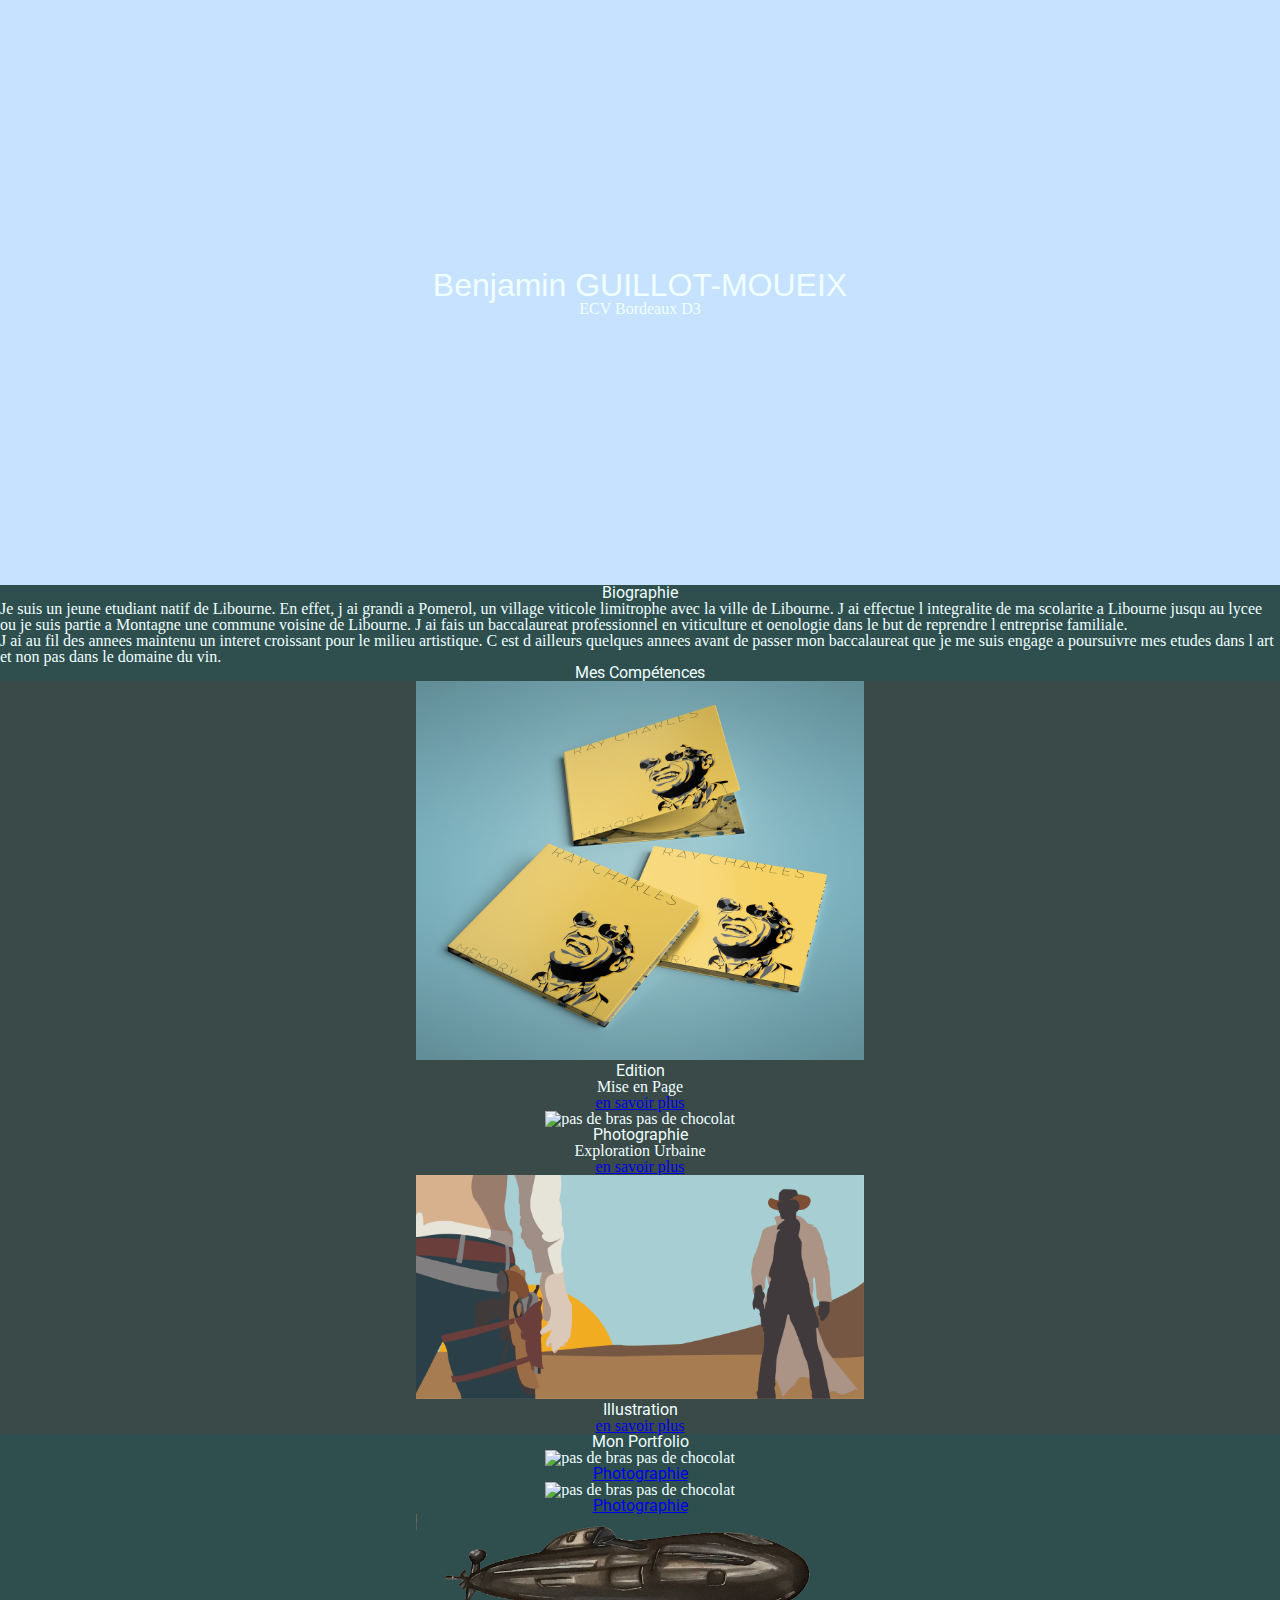
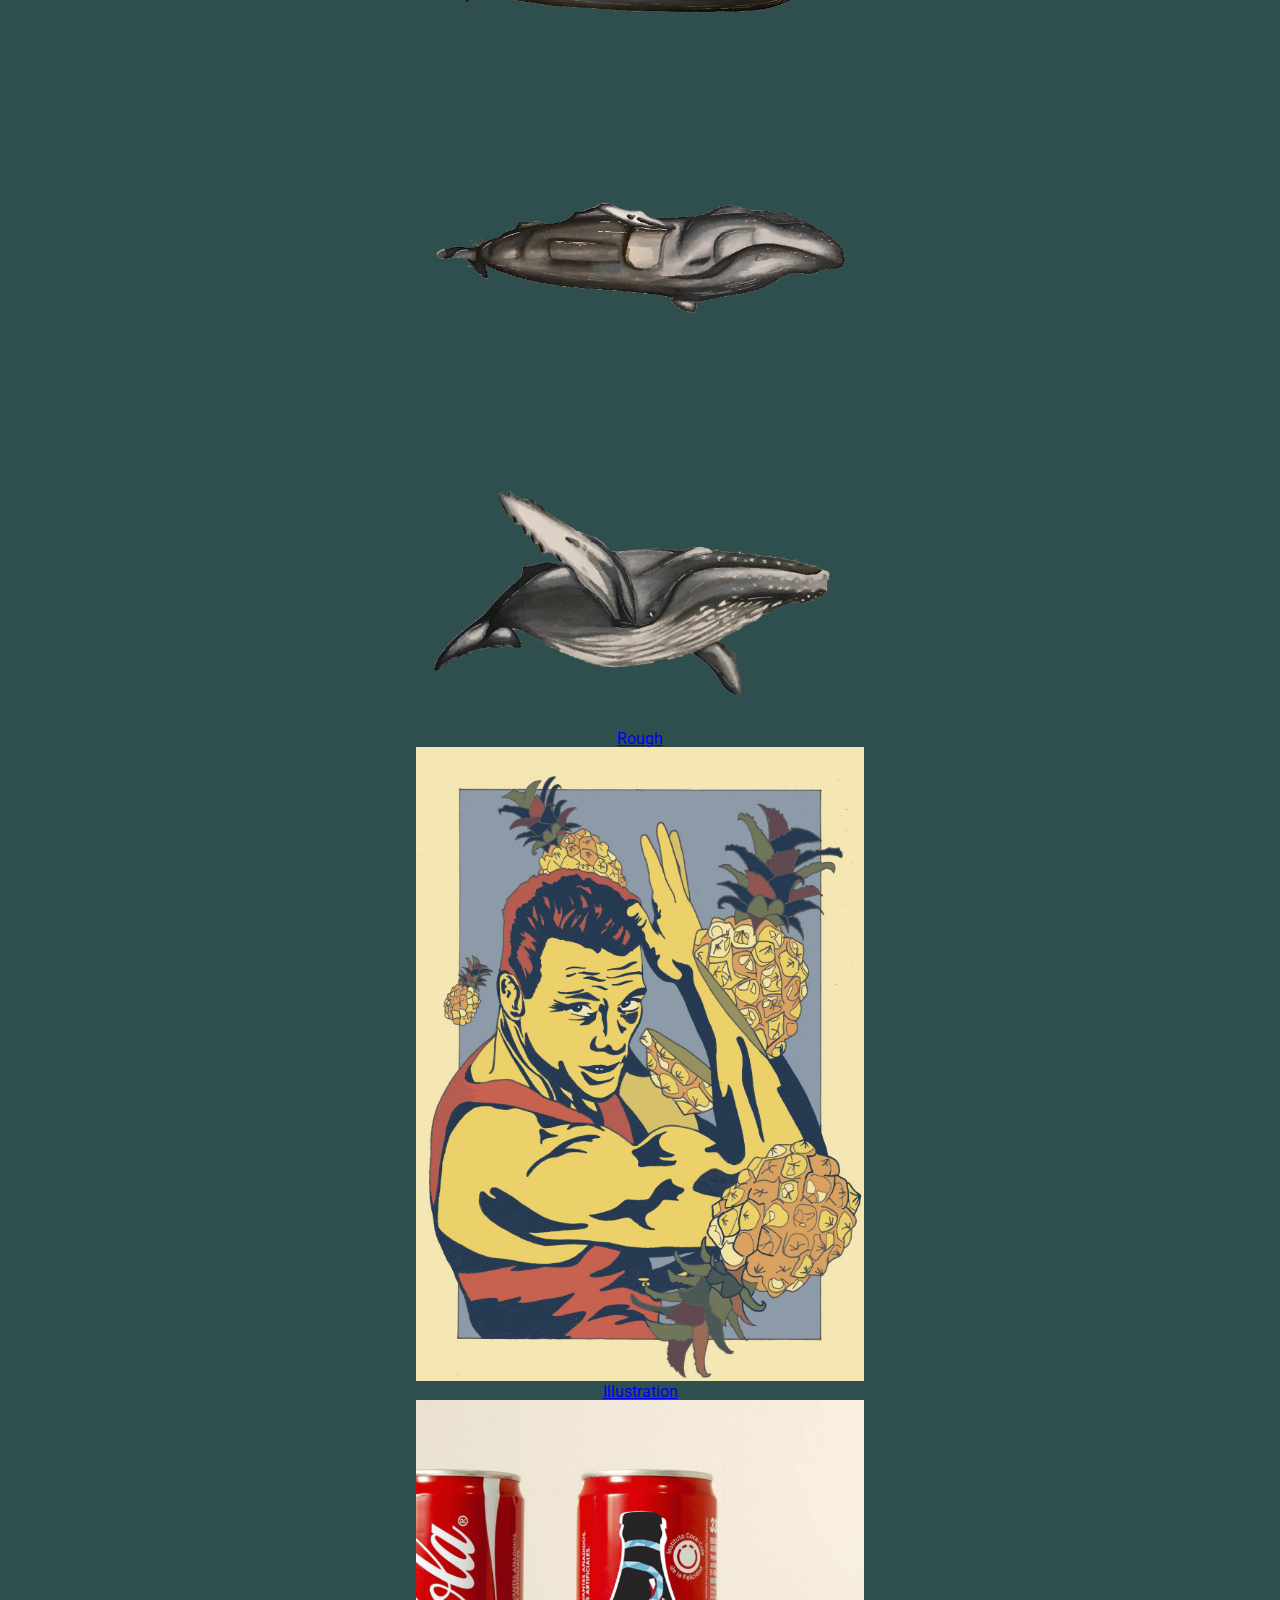
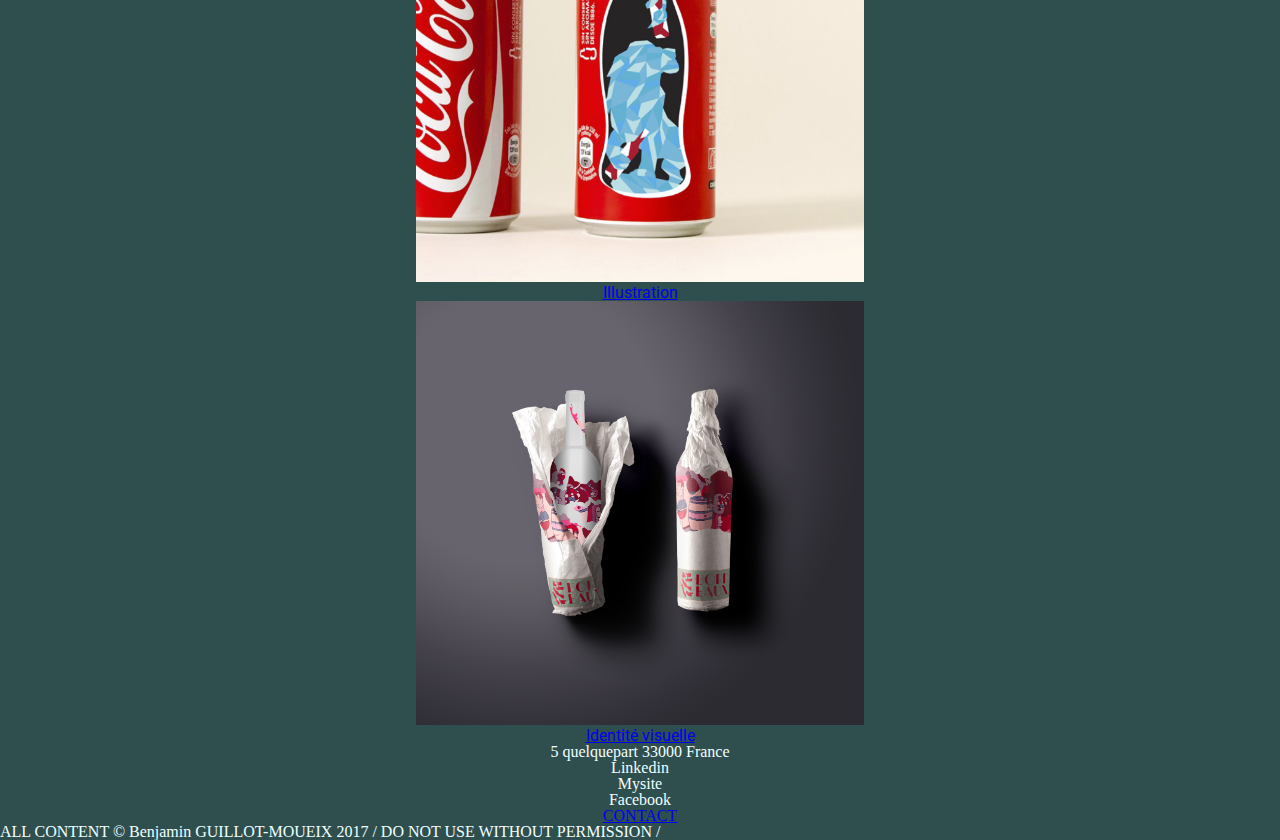
==== index.html @ 5805116b "My first commit" ====
<!DOCTYPE html>
<html><head>
<link rel="stylesheet" href="styles/reset.css">
  <link rel="stylesheet" href="styles/main.css">
  <link href="https://fonts.googleapis.com/css?family=Roboto"
   rel="stylesheet">
   <link rel="stylesheet" href="https://pro2-bar-s3-cdn-cf6.myportfolio.com/9c883c76c29787d4614fac71d143f5cc/ac67515a6eb3ddc65ea24b942e006faa1509244326.css?h=05809ee5c656377661018de68cd9aad3" type="text/css" />
    <meta charset="utf-8">
    <title>Benjamin GUILLOT-MOUEIX</title>
  </head>
  <body>

    <header>
      <div class="header-content">
          <h1>Benjamin GUILLOT-MOUEIX</h1>
          <p>ECV Bordeaux D3</p>

    </header>

    <section id="bio">

      <h1>Biographie</h1>
      <div class="site-footer js-editable-target editable">
        <div class="footer-text">


        <p>
          Je suis un jeune etudiant natif de Libourne. En effet, j ai grandi a Pomerol, un village viticole limitrophe avec la ville de Libourne. J ai effectue l integralite de ma scolarite a Libourne jusqu au lycee ou je suis partie a Montagne une commune voisine de Libourne. J ai fais un baccalaureat professionnel en viticulture et oenologie dans le but de reprendre l entreprise familiale.

        </p>
        <p>J ai au  fil des annees maintenu un interet croissant pour le milieu artistique. C est d ailleurs quelques annees avant de passer mon baccalaureat que je me suis engage a poursuivre mes etudes dans l art et non pas dans le domaine du vin.
        </p>
      </div>
        </div>
    </section>

    <section id="comp">

      <h1>Mes Compétences</h1>

      <div class="cover-image-wrap">
        <div class="cover-image">
          <div class="comp-content-block">
        <img src="styles/images/projet-06.jpg" alt="pas de bras pas de chocolat">
        <h2>Edition</h2>
        <p>Mise en Page</p>
        <a href="#">en savoir plus</a></div>

      <div class="comp-content-block">
        <img src="styles/images/projet-01.jpg" alt="pas de bras pas de chocolat">
        <h2>Photographie</h2>
        <p>Exploration Urbaine</p>
        <a href="#">en savoir plus</a></div>

      <div class="comp-content-block">
        <img src="styles/images/projet-03.jpg" alt="pas de bras pas de chocolat">
        <h2>Illustration</h2>
        <p></p>
        <a href="#">en savoir plus</a>
        </div>


        <section id="portfolio">

              <h1>Mon Portfolio</h1>
              <div class="portfolio">

                  <div class="portfolio-content">
                    <img src="styles/images/projet-02.jpg" alt="pas de bras pas de chocolat">

                    <h2><a href="#">Photographie</a></h2>
                  </div>
                  <div class="portfolio-content">
                    <img src="styles/images/projet-07.jpg" alt="pas de bras pas de chocolat">



                    <h2><a href="#">Photographie</a></h2>
                  </div>
                  <div class="portfolio-content">
                    <img src="styles/images/projet-05.png" alt="pas de bras pas de chocolat">

                    <h2><a href="#">Rough</a></h2>
                  </div>
                  <div class="portfolio-content">
                    <img src="styles/images/projet-04.jpg" alt="pas de bras pas de chocolat">

                    <h2><a href="#">Illustration</a></h2>
                  </div>
                  <div class="portfolio-content">
                    <img src="styles/images/projet-08.jpg" alt="pas de bras pas de chocolat">

                    <h2><a href="#">Illustration</a></h2>
                  </div>
                  <div class="portfolio-content">
                    <img src="styles/images/projet-09.jpg" alt="pas de bras pas de chocolat">

                    <h2><a href="#">Identité visuelle</a></h2>
                  </div>
              </div>
              <footer>
                    <div class="address">
                      <span>5</span>
                      <span>quelquepart</span>
                      <span>33000</span>
                      <span>France</span>
                    </div>

                    <div class="social-links">
                      <ul>
                        <li>Linkedin</li>
                        <li>Mysite</li>
                        <li>Facebook</li>
                        <a href="mailto:benjamin.guillot-moueix@hotmail.com" target="_blank">CONTACT</a>
                      </ul>




                    </div>

                  </footer>
            </section>
</div>

    </section>

    <section>

    </section>

    <footer class="site-footer js-editable-target editable">
      <div class="footer-text">
        ALL CONTENT © Benjamin GUILLOT-MOUEIX 2017 / DO NOT USE WITHOUT PERMISSION /
      </div>
    </footer>



</body></html>
---- styles/main.css ----
body {
background: #2F4F4F ;
color: rgb(240, 255, 255);

}


header {
  background-color: rgb(198,226, 255);
background-image: url(images/bg-header-02.jpg);
min-height: 65vh;

background-repeat: no-repeat;
background-position: top center;
background-size: cover;
display: flex;
justify-content: center;
align-items: center;
}

h1 {
  font-family: 'Roboto', sans-serif;
  text-align: center;
}
h2 {
  font-family: 'Roboto', sans-serif;
}

img {
  width: 35%;
}

.header-content {
  background-color: rgba(198,226, 255, 0.5);
  padding: 3em;
  text-align: center;
  }

.header-content h1 {
font-size: 2em;
font-family: sans-serif;
text-align: center;
}




}

#bio {


}

.bio-content-block {
  
}

#comp {
  text-align: center;


}

.comp-content-block {
background-color: rgba(67, 69, 67, 0.5);(67, 69, 67);
min-width: 0;
text-align: center;



}



.portfolio-content {


}

footer {


}

.adress {



}

.social-Links {
  


}
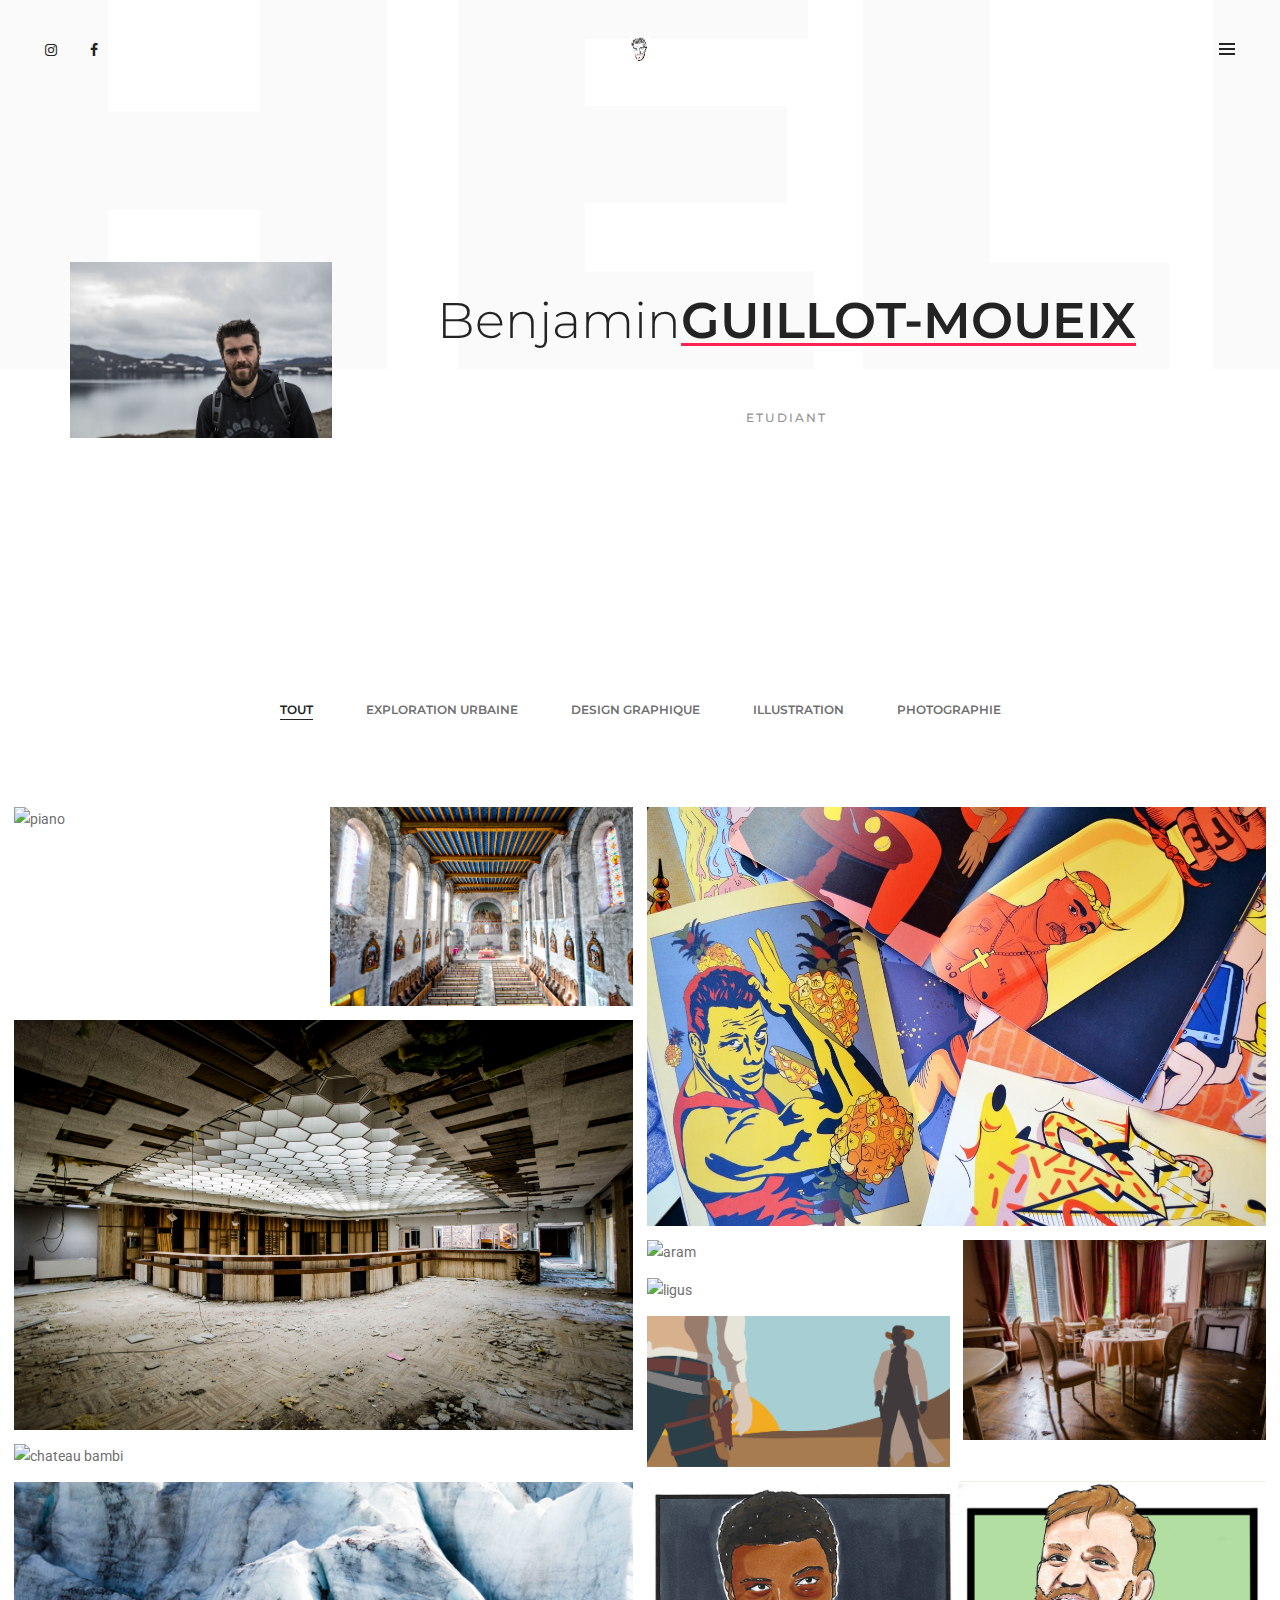
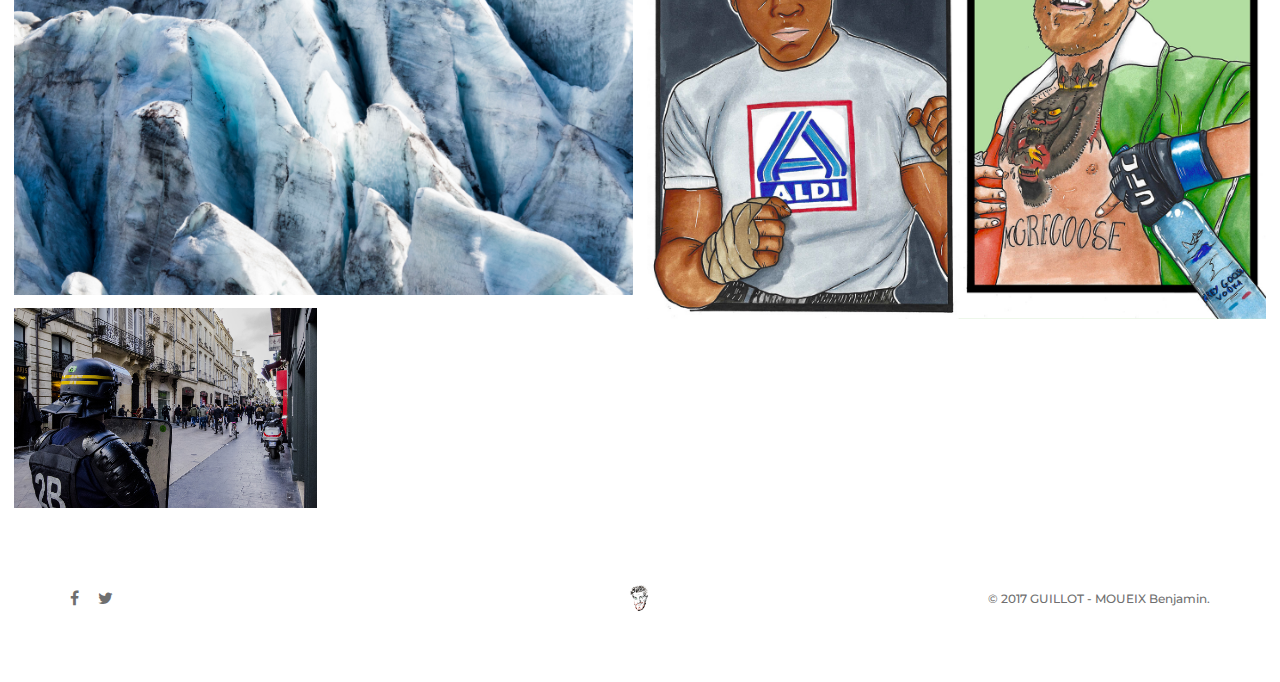
==== commit 359977bb: "correction of index" ====
--- a/index.html
+++ b/index.html
@@ -1,140 +1,492 @@
-<!DOCTYPE html>
-<html><head>
-<link rel="stylesheet" href="styles/reset.css">
-  <link rel="stylesheet" href="styles/main.css">
-  <link href="https://fonts.googleapis.com/css?family=Roboto"
-   rel="stylesheet">
-   <link rel="stylesheet" href="https://pro2-bar-s3-cdn-cf6.myportfolio.com/9c883c76c29787d4614fac71d143f5cc/ac67515a6eb3ddc65ea24b942e006faa1509244326.css?h=05809ee5c656377661018de68cd9aad3" type="text/css" />
-    <meta charset="utf-8">
-    <title>Benjamin GUILLOT-MOUEIX</title>
-  </head>
-  <body>
-
-    <header>
-      <div class="header-content">
-          <h1>Benjamin GUILLOT-MOUEIX</h1>
-          <p>ECV Bordeaux D3</p>
-
-    </header>
-
-    <section id="bio">
-
-      <h1>Biographie</h1>
-      <div class="site-footer js-editable-target editable">
-        <div class="footer-text">
-
-
-        <p>
-          Je suis un jeune etudiant natif de Libourne. En effet, j ai grandi a Pomerol, un village viticole limitrophe avec la ville de Libourne. J ai effectue l integralite de ma scolarite a Libourne jusqu au lycee ou je suis partie a Montagne une commune voisine de Libourne. J ai fais un baccalaureat professionnel en viticulture et oenologie dans le but de reprendre l entreprise familiale.
-
-        </p>
-        <p>J ai au  fil des annees maintenu un interet croissant pour le milieu artistique. C est d ailleurs quelques annees avant de passer mon baccalaureat que je me suis engage a poursuivre mes etudes dans l art et non pas dans le domaine du vin.
-        </p>
-      </div>
-        </div>
-    </section>
-
-    <section id="comp">
-
-      <h1>Mes Compétences</h1>
-
-      <div class="cover-image-wrap">
-        <div class="cover-image">
-          <div class="comp-content-block">
-        <img src="styles/images/projet-06.jpg" alt="pas de bras pas de chocolat">
-        <h2>Edition</h2>
-        <p>Mise en Page</p>
-        <a href="#">en savoir plus</a></div>
-
-      <div class="comp-content-block">
-        <img src="styles/images/projet-01.jpg" alt="pas de bras pas de chocolat">
-        <h2>Photographie</h2>
-        <p>Exploration Urbaine</p>
-        <a href="#">en savoir plus</a></div>
-
-      <div class="comp-content-block">
-        <img src="styles/images/projet-03.jpg" alt="pas de bras pas de chocolat">
-        <h2>Illustration</h2>
-        <p></p>
-        <a href="#">en savoir plus</a>
-        </div>
-
-
-        <section id="portfolio">
-
-              <h1>Mon Portfolio</h1>
-              <div class="portfolio">
-
-                  <div class="portfolio-content">
-                    <img src="styles/images/projet-02.jpg" alt="pas de bras pas de chocolat">
-
-                    <h2><a href="#">Photographie</a></h2>
-                  </div>
-                  <div class="portfolio-content">
-                    <img src="styles/images/projet-07.jpg" alt="pas de bras pas de chocolat">
-
-
-
-                    <h2><a href="#">Photographie</a></h2>
-                  </div>
-                  <div class="portfolio-content">
-                    <img src="styles/images/projet-05.png" alt="pas de bras pas de chocolat">
-
-                    <h2><a href="#">Rough</a></h2>
-                  </div>
-                  <div class="portfolio-content">
-                    <img src="styles/images/projet-04.jpg" alt="pas de bras pas de chocolat">
-
-                    <h2><a href="#">Illustration</a></h2>
-                  </div>
-                  <div class="portfolio-content">
-                    <img src="styles/images/projet-08.jpg" alt="pas de bras pas de chocolat">
-
-                    <h2><a href="#">Illustration</a></h2>
-                  </div>
-                  <div class="portfolio-content">
-                    <img src="styles/images/projet-09.jpg" alt="pas de bras pas de chocolat">
-
-                    <h2><a href="#">Identité visuelle</a></h2>
-                  </div>
-              </div>
-              <footer>
-                    <div class="address">
-                      <span>5</span>
-                      <span>quelquepart</span>
-                      <span>33000</span>
-                      <span>France</span>
-                    </div>
-
-                    <div class="social-links">
-                      <ul>
-                        <li>Linkedin</li>
-                        <li>Mysite</li>
-                        <li>Facebook</li>
-                        <a href="mailto:benjamin.guillot-moueix@hotmail.com" target="_blank">CONTACT</a>
-                      </ul>
-
-
-
-
-                    </div>
-
-                  </footer>
-            </section>
-</div>
-
-    </section>
-
-    <section>
-
-    </section>
-
-    <footer class="site-footer js-editable-target editable">
-      <div class="footer-text">
-        ALL CONTENT © Benjamin GUILLOT-MOUEIX 2017 / DO NOT USE WITHOUT PERMISSION /
-      </div>
-    </footer>
-
-
-
-</body></html>
+<!doctype html>
+<html class="no-js" lang="en">
+    <head>
+        <!-- title -->
+        <title>Benjamin GUILLOT-MOUEIX Porfolio</title>
+        <meta charset="utf-8">
+        <meta http-equiv="X-UA-Compatible" content="IE=edge" />
+        <meta name="viewport" content="width=device-width,initial-scale=1.0,maximum-scale=1" />
+        <meta name="author" content="ThemeZaa">
+        <!-- description -->
+        <meta name="description" content="Benjamin GUILLOT - MOUEIX Portfolio.">
+        <!-- keywords -->
+        <meta name="keywords" content="creative, modern, clean, bootstrap responsive, html5, css3, portfolio, blog, agency, templates, multipurpose, one page, corporate, start-up, studio, branding, designer, freelancer, carousel, parallax, photography, personal, masonry, grid, coming soon, faq">
+        <!-- favicon -->
+        <link rel="shortcut icon" href="images/favicon.png">
+        <link rel="apple-touch-icon" href="images/apple-touch-icon-57x57.png">
+        <link rel="apple-touch-icon" sizes="72x72" href="images/apple-touch-icon-72x72.png">
+        <link rel="apple-touch-icon" sizes="114x114" href="images/apple-touch-icon-114x114.png">
+        <!-- animation -->
+        <link rel="stylesheet" href="css/animate.css" />
+        <!-- bootstrap -->
+        <link rel="stylesheet" href="css/bootstrap.min.css" />
+        <!-- et line icon -->
+        <link rel="stylesheet" href="css/et-line-icons.css" />
+        <!-- font-awesome icon -->
+        <link rel="stylesheet" href="css/font-awesome.min.css" />
+        <!-- themify icon -->
+        <link rel="stylesheet" href="css/themify-icons.css">
+        <!-- swiper carousel -->
+        <link rel="stylesheet" href="css/swiper.min.css">
+        <!-- justified gallery  -->
+        <link rel="stylesheet" href="css/justified-gallery.min.css">
+        <!-- magnific popup -->
+        <link rel="stylesheet" href="css/magnific-popup.css" />
+        <!-- revolution slider -->
+        <link rel="stylesheet" type="text/css" href="revolution/css/settings.css" media="screen" />
+        <link rel="stylesheet" type="text/css" href="revolution/css/layers.css">
+        <link rel="stylesheet" type="text/css" href="revolution/css/navigation.css">
+        <!-- bootsnav -->
+        <link rel="stylesheet" href="css/bootsnav.css">
+        <!-- style -->
+        <link rel="stylesheet" href="css/style.css" />
+        <!-- responsive css -->
+        <link rel="stylesheet" href="css/responsive.css" />
+        <!--[if IE]>
+            <script src="js/html5shiv.js"></script>
+        <![endif]-->
+    </head>
+    <body class="width-100">
+        <!-- start header -->
+        <header>
+            <!-- start navigation -->
+            <nav class="navbar navbar-default bootsnav bg-transparent nav-top-scroll">
+                <div class="container-fluid nav-header-container height-100px padding-three-half-lr xs-height-70px xs-padding-15px-lr">
+                    <!-- start header navigation -->
+                    <div class="row">
+                        <div class="col-md-4 col-sm-4 col-xs-6 hidden-xs text-left">
+                            <div class="social-icon">
+                                <a href="https://www.instagram.com/jexplore_ton_jardin/" title="Instagram" target="_blank"><i class="fa fa-instagram text-extra-dark-gray text-deep-pink-hover" aria-hidden="true"></i></a>
+                                <a href="https://www.facebook.com/profile.php?id=100009917202300" title="Facebook" target="_blank"><i class="fa fa-facebook text-extra-dark-gray text-deep-pink-hover" aria-hidden="true"></i></a>
+
+                            </div>
+                        </div>
+                        <!-- start logo -->
+                        <div class="col-md-4 col-sm-4 col-xs-6 text-center xs-text-left">
+                            <a class="logo" href="index.html"><img src="images/logoben.png" data-at2x="images/logoben.png" class="default" alt="Ben"></a>
+                        </div>
+                        <!-- end logo -->
+                        <div class="col-md-4 col-sm-4 col-xs-6 text-right">
+                            <div class="hamburger-menu">
+                                <div class="btn btn-hamburger border-none">
+                                    <button class="navbar-toggle mobile-toggle" type="button" id="open-button" data-toggle="collapse" data-target=".navbar-collapse">
+                                        <span></span>
+                                        <span></span>
+                                        <span></span>
+                                    </button>
+                                    <!--<span class="close-menu text-white font-weight-300 alt-font text-extra-large">x</span>-->
+                                </div>
+                                <div class="hamburger-menu-wrepper xs-text-center">
+                                    <div class="hamburger-logo text-left"><a href="index.html" class="logo"><img src="" data-at2x="" alt=""/></a></div>
+                                    <div class="btn btn-hamburger border-none">
+                                        <button class="close-menu close-button-menu" id="close-button"></button>
+                                    </div>
+                                    <div class="animation-box">
+                                        <div class="menu-middle">
+                                            <div class="menu-wrapper display-table-cell vertical-align-middle text-left">
+                                                <div class="equalize no-margin">
+                                                    <div class="col-lg-8 col-md-8 col-sm-7 col-xs-12 display-table">
+                                                        <div class="display-table-cell vertical-align-middle">
+                                                            <ul class="hamburger-menu-links alt-font">
+                                                                <li><a href="index.html" title="Home">Accueil</a></li>
+                                                                <li><a href="about-me.html" title="Pages">A propos</a></li>
+                                                                <li><a href="index.html" title="Portfolio">Portfolio</a></li>
+                                                                <li><a href="blog-standard-full-width.html" title="contact">Contact</a></li>
+
+                                                            </ul>
+                                                        </div>
+                                                    </div>
+                                                    <div class="col-lg-4 col-md-4 col-sm-5 col-xs-12 display-table">
+                                                        <div class="display-table-cell vertical-align-middle social-style-3">
+                                                            <span class="text-extra-large text-deep-pink alt-font display-block margin-15px-bottom">Benjamin GUILLOT - MOUEIX</span>
+                                                            <span class="text-medium alt-font display-block font-weight-300 margin-15px-bottom line-height-30">Bordeaux<br>France<br/>06 03 03 07 38<br/>Email - <a href="benjamin.guillot-moueix@hotmail.com" class="text-white" target="_blank">Benjamin GUILLOT-MOUEIX</a></span>
+                                                            <div class="separator-line-horrizontal-medium-light2 bg-deep-pink margin-25px-tb xs-margin-15px-tb display-inline-block"></div>
+                                                            <div class="social-icon-style-9">
+                                                                <ul class="small-icon">
+                                                                  <li><a class="facebook" href="https://www.facebook.com/profile.php?id=100009917202300" target="_blank"><i class="fa fa-facebook" aria-hidden="true"></i></a></li>
+                                                                  <li><a class="instagram" href="https://www.instagram.com/jexplore_ton_jardin/" target="_blank"><i class="fa fa-instagram"></i></a></li>
+                                                                </ul>
+                                                            </div>
+                                                        </div>
+                                                    </div>
+                                                </div>
+                                            </div>
+                                        </div>
+                                    </div>
+                                </div>
+                            </div>
+                        </div>
+                    </div>
+                </div>
+                <!-- end header navigation -->
+            </nav>
+            <!-- end navigation -->
+
+        </header>
+        <!-- end header -->
+        <!-- start hero section -->
+        <section class="wow fadeIn no-padding mobile-height parallax" data-stellar-background-ratio="0.5" style="background-image: url('images/homepage-option18-banner.jpg')">
+            <div class="container text-center one-third-screen md-height-350px sm-height-500px xs-height-auto xs-padding-40px-top xs-padding-50px-bottom">
+                <div class="row">
+                    <div class="col-md-3 col-sm-3 col-xs-12 display-table one-third-screen md-height-350px sm-height-500px xs-height-auto text-center wow bounceInLeft xs-height-auto xs-margin-30px-bottom">
+                        <div class="display-table-cell vertical-align-middle">
+                            <img alt="" src="images/portrait.jpg">
+                        </div>
+                    </div>
+                    <div class="col-md-9 col-sm-9 col-xs-12 display-table one-third-screen md-height-350px sm-height-500px xs-height-auto text-center wow bounceInRight xs-height-auto">
+                        <div class="display-table-cell vertical-align-middle">
+                            <div class="font-weight-300 alt-font title-large text-extra-dark-gray display-inline-block vertical-align-bottom margin-auto">Benjamin<span class="font-weight-600 text-bold-underline position-relative">GUILLOT-MOUEIX</span></div>
+                            <div class="text-medium-gray text-small text-uppercase margin-40px-top letter-spacing-2 alt-font xs-margin-10px-top">Etudiant</div>
+                        </div>
+                    </div>
+                </div>
+            </div>
+        </section>
+        <!-- end hero section -->
+        <!-- start portfolio section -->
+        <section class="wow fadeIn no-padding">
+            <div class="container">
+                <div class="row">
+                    <div class="col-md-12">
+                        <!-- start filter navigation -->
+                        <ul class="portfolio-filter nav nav-tabs border-none portfolio-filter-tab-1 font-weight-600 alt-font text-uppercase text-center margin-80px-bottom text-small sm-margin-40px-bottom xs-margin-20px-bottom">
+                            <li class="nav active"><a href="javascript:void(0);" data-filter="*" class="xs-display-inline light-gray-text-link text-very-small">Tout</a></li>
+                            <li class="nav"><a href="javascript:void(0);" data-filter=".explo" class="xs-display-inline light-gray-text-link text-very-small">Exploration Urbaine</a></li>
+                            <li class="nav"><a href="javascript:void(0);" data-filter=".design" class="xs-display-inline light-gray-text-link text-very-small">Design Graphique</a></li>
+                            <li class="nav"><a href="javascript:void(0);" data-filter=".illu" class="xs-display-inline light-gray-text-link text-very-small">Illustration</a></li>
+                            <!--li class="nav"><a href="javascript:void(0);" data-filter=".typo" class="xs-display-inline light-gray-text-link text-very-small">Typographie</a></li-->
+                            <li class="nav"><a href="javascript:void(0);" data-filter=".photo" class="xs-display-inline light-gray-text-link text-very-small">Photographie</a></li>
+                        </ul>
+                        <!-- end filter navigation -->
+                    </div>
+                </div>
+            </div>
+            <div class="container-fluid">
+                <div class="row">
+                    <div class="col-md-12 no-padding-lr xs-padding-15px-lr">
+                        <div class="filter-content overflow-hidden">
+                            <ul class="portfolio-grid portfolio-metro-grid work-4col hover-option8 gutter-medium">
+                                <li class="grid-sizer"></li>
+                                <!-- start portfolio item -->
+                                <li class="grid-item explo">
+                                    <a href="piano.html">
+                                        <figure>
+                                            <div class="portfolio-img"><img src="imgs/piano/piano1.JPG" alt="piano"/></div>
+                                            <figcaption>
+                                                <div class="portfolio-hover-main">
+                                                    <div class="portfolio-hover-box vertical-align-middle">
+                                                        <div class="portfolio-icon alt-font font-weight-600 icon-medium">+</div>
+                                                        <span class="text-extra-large alt-font text-extra-dark-gray margin-5px-bottom">Chateau du Pianiste</span>
+                                                        <p class="no-letter-spacing text-small no-margin-bottom text-medium-gray">Exploration Urbaine</p>
+                                                    </div>
+                                                </div>
+                                            </figcaption>
+                                        </figure>
+                                    </a>
+                                </li>
+                                <!-- end portfolio item -->
+                                <!-- start  portfolio item -->
+                                <li class="grid-item explo" data-wow-delay="0.2s">
+                                    <a href="anges.html">
+                                        <figure>
+                                            <div class="portfolio-img"><img src="imgs/anges/1.jpg" alt="ange"/></div>
+                                            <figcaption>
+                                                <div class="portfolio-hover-main">
+                                                    <div class="portfolio-hover-box vertical-align-middle">
+                                                        <div class="portfolio-icon alt-font font-weight-600 icon-medium">+</div>
+                                                        <span class="text-extra-large alt-font text-extra-dark-gray margin-5px-bottom">Petit Séminaire</span>
+                                                        <p class="no-letter-spacing text-small no-margin-bottom text-medium-gray">Exploration Urbaine</p>
+                                                    </div>
+                                                </div>
+                                            </figcaption>
+                                        </figure>
+                                    </a>
+                                </li>
+                                <!-- end portfolio item -->
+                                <!-- start portfolio item -->
+                                <li class="grid-item grid-item-double illu" data-wow-delay="0.4s">
+                                    <a href="single-project-page-03.html">
+                                        <figure>
+                                            <div class="portfolio-img"><img src="imgs/illu/jcvd.JPG" alt="Jean-Claude VAN DAMME"/></div>
+                                            <figcaption>
+                                                <div class="portfolio-hover-main">
+                                                    <div class="portfolio-hover-box vertical-align-middle">
+                                                        <div class="portfolio-icon alt-font font-weight-600 icon-medium">+</div>
+                                                        <span class="text-extra-large alt-font text-extra-dark-gray margin-5px-bottom">Jean-Claude VAN DAMME</span>
+                                                        <p class="no-letter-spacing text-small no-margin-bottom text-medium-gray">Illustration</p>
+                                                    </div>
+                                                </div>
+                                            </figcaption>
+                                        </figure>
+                                    </a>
+                                </li>
+                                <!-- end portfolio item -->
+                                <!-- start portfolio item -->
+                                <li class="grid-item grid-item-double explo">
+                                    <a href="single-project-page-04.html">
+                                        <figure>
+                                            <div class="portfolio-img"><img src="imgs/banque/1.jpg" alt="banque"/></div>
+                                            <figcaption>
+                                                <div class="portfolio-hover-main">
+                                                    <div class="portfolio-hover-box vertical-align-middle">
+                                                        <div class="portfolio-icon alt-font font-weight-600 icon-medium">+</div>
+                                                        <span class="text-extra-large alt-font text-extra-dark-gray margin-5px-bottom">Banque</span>
+                                                        <p class="no-letter-spacing text-small no-margin-bottom text-medium-gray">Exploration Urbaine</p>
+                                                    </div>
+                                                </div>
+                                            </figcaption>
+                                        </figure>
+                                    </a>
+                                </li>
+                                <!-- end portfolio item -->
+                                <!-- start portfolio item -->
+                                <li class="grid-item explo" data-wow-delay="0.2s">
+                                    <a href="aram.html">
+                                        <figure>
+                                            <div class="portfolio-img"><img src="imgs/aram/aram.jpg" alt="aram"/></div>
+                                            <figcaption>
+                                                <div class="portfolio-hover-main">
+                                                    <div class="portfolio-hover-box vertical-align-middle">
+                                                        <div class="portfolio-icon alt-font font-weight-600 icon-medium">+</div>
+                                                        <span class="text-extra-large alt-font text-extra-dark-gray margin-5px-bottom">Sanatorium Eugene ARAM</span>
+                                                        <p class="no-letter-spacing text-small no-margin-bottom text-medium-gray">Exploration Urbaine</p>
+                                                    </div>
+                                                </div>
+                                            </figcaption>
+                                        </figure>
+                                    </a>
+                                </li>
+                                <!-- end portfolio item -->
+                                <!-- start portfolio item -->
+                                <li class="grid-item explo" data-wow-delay="0.4s">
+                                    <a href="single-project-page-06.html">
+                                        <figure>
+                                            <div class="portfolio-img"><img src="imgs/fleur/1.jpg" alt="hotels des fleurs"/></div>
+                                            <figcaption>
+                                                <div class="portfolio-hover-main">
+                                                    <div class="portfolio-hover-box vertical-align-middle">
+                                                        <div class="portfolio-icon alt-font font-weight-600 icon-medium">+</div>
+                                                        <span class="text-extra-large alt-font text-extra-dark-gray margin-5px-bottom">Hotel des Fleurs</span>
+                                                        <p class="no-letter-spacing text-small no-margin-bottom text-medium-gray">Exploration Urbaine</p>
+                                                    </div>
+                                                </div>
+                                            </figcaption>
+                                        </figure>
+                                    </a>
+                                </li>
+                                <!-- end portfolio item -->
+                                <!-- start portfolio item -->
+                                <li class="grid-item grid-item-double explo">
+                                    <a href="single-project-page-07.html">
+                                        <figure>
+                                            <div class="portfolio-img"><img src="imgs/bambi/2.jpg" alt="chateau bambi"/></div>
+                                            <figcaption>
+                                                <div class="portfolio-hover-main">
+                                                    <div class="portfolio-hover-box vertical-align-middle">
+                                                        <div class="portfolio-icon alt-font font-weight-600 icon-medium">+</div>
+                                                        <span class="text-extra-large alt-font text-extra-dark-gray margin-5px-bottom">Chateau Bambi</span>
+                                                        <p class="no-letter-spacing text-small no-margin-bottom text-medium-gray">Exploration Urbaine</p>
+                                                    </div>
+                                                </div>
+                                            </figcaption>
+                                        </figure>
+                                    </a>
+                                </li>
+                                <!-- end portfolio item -->
+                                <li class="grid-item explo" data-wow-delay="0.2s">
+                                    <a href="ligus.html">
+                                        <figure>
+                                            <div class="portfolio-img"><img src="imgs/ligus/ligus.jpg" alt="ligus"/></div>
+                                            <figcaption>
+                                                <div class="portfolio-hover-main">
+                                                    <div class="portfolio-hover-box vertical-align-middle">
+                                                        <div class="portfolio-icon alt-font font-weight-600 icon-medium">+</div>
+                                                        <span class="text-extra-large alt-font text-extra-dark-gray margin-5px-bottom">Bureau Ligus</span>
+                                                        <p class="no-letter-spacing text-small no-margin-bottom text-medium-gray">Exploration Urbaine</p>
+                                                    </div>
+                                                </div>
+                                            </figcaption>
+                                        </figure>
+                                    </a>
+                                </li>
+                                <!-- end portfolio item -->
+                                <!-- start  portfolio item -->
+                                <li class="grid-item illu" data-wow-delay="0.4s">
+                                    <a href="single-project-page-01.html">
+                                        <figure>
+                                            <div class="portfolio-img"><img src="imgs/illu/cowboy.jpg" alt="illustration cowboy"/></div>
+                                            <figcaption>
+                                                <div class="portfolio-hover-main">
+                                                    <div class="portfolio-hover-box vertical-align-middle">
+                                                        <div class="portfolio-icon alt-font font-weight-600 icon-medium">+</div>
+                                                        <span class="text-extra-large alt-font text-extra-dark-gray margin-5px-bottom">Far West</span>
+                                                        <p class="no-letter-spacing text-small no-margin-bottom text-medium-gray">Illustration</p>
+                                                    </div>
+                                                </div>
+                                            </figcaption>
+                                        </figure>
+                                    </a>
+                                </li>
+                                <!-- end portfolio item -->
+                                <!-- start portfolio item -->
+                                <li class="grid-item grid-item-double illu">
+                                    <a href="single-project-page-02.html">
+                                        <figure>
+                                            <div class="portfolio-img"><img src="imgs/illu/fight.jpg" alt="Mohammed ALDI & Connor MCgreygoose"/></div>
+                                            <figcaption>
+                                                <div class="portfolio-hover-main">
+                                                    <div class="portfolio-hover-box vertical-align-middle">
+                                                        <div class="portfolio-icon alt-font font-weight-600 icon-medium">+</div>
+                                                        <span class="text-extra-large alt-font text-extra-dark-gray margin-5px-bottom">Muhammad Aldi & Connor MCGreygoose</span>
+                                                        <p class="no-letter-spacing text-small no-margin-bottom text-medium-gray">Illustration</p>
+                                                    </div>
+                                                </div>
+                                            </figcaption>
+                                        </figure>
+                                    </a>
+                                </li>
+                                <!-- end portfolio item -->
+                                <!-- start portfolio item -->
+                                <li class="grid-item grid-item-double photo">
+                                    <a href="islande.html">
+                                        <figure>
+                                            <div class="portfolio-img"><img src="imgs/islande/2.jpg" alt="islande"/></div>
+                                            <figcaption>
+                                                <div class="portfolio-hover-main">
+                                                    <div class="portfolio-hover-box vertical-align-middle">
+                                                        <div class="portfolio-icon alt-font font-weight-600 icon-medium">+</div>
+                                                        <span class="text-extra-large alt-font text-extra-dark-gray margin-5px-bottom">Islande</span>
+                                                        <p class="no-letter-spacing text-small no-margin-bottom text-medium-gray">Photographies</p>
+                                                    </div>
+                                                </div>
+                                            </figcaption>
+                                        </figure>
+                                    </a>
+                                </li>
+                                <!-- end portfolio item -->
+                                <!-- start  portfolio item -->
+                                <li class="grid-item illu" data-wow-delay="0.4s">
+                                    <a href="manif.html">
+                                        <figure>
+                                            <div class="portfolio-img"><img src="imgs/manif/5.jpg" alt="manifestation bordeaux"/></div>
+                                            <figcaption>
+                                                <div class="portfolio-hover-main">
+                                                    <div class="portfolio-hover-box vertical-align-middle">
+                                                        <div class="portfolio-icon alt-font font-weight-600 icon-medium">+</div>
+                                                        <span class="text-extra-large alt-font text-extra-dark-gray margin-5px-bottom">Manifestation</span>
+                                                        <p class="no-letter-spacing text-small no-margin-bottom text-medium-gray">Photographies</p>
+                                                    </div>
+                                                </div>
+                                            </figcaption>
+                                        </figure>
+                                    </a>
+                                </li>
+                                <!-- end portfolio item -->
+                            </ul>
+                        </div>
+                    </div>
+                </div>
+            </div>
+        </section>
+        <!-- end portfolio section -->
+        <!-- start footer -->
+        <footer class="footer-center-logo2 padding-five-tb xs-padding-30px-tb">
+            <div class="container">
+                <div class="row equalize xs-equalize-auto">
+                    <!-- start social media -->
+                    <div class="col-lg-4 col-md-4 col-sm-5 col-xs-12 social-style-3 text-left display-table sm-text-center xs-margin-10px-bottom">
+                        <div class="display-table-cell vertical-align-middle">
+                            <div class="social-icon-style-8 display-inline-block vertical-align-middle">
+                                <ul class="small-icon no-margin-bottom">
+                                    <li><a class="facebook" href="https://www.facebook.com/profile.php?id=100009917202300" target="_blank"><i class="fa fa-facebook" aria-hidden="true"></i></a></li>
+                                    <li><a class="twitter" href="https://www.instagram.com/jexplore_ton_jardin/" target="_blank"><i class="fa fa-twitter"></i></a></li>
+
+                                </ul>
+                            </div>
+                        </div>
+                    </div>
+                    <!-- end social media -->
+                    <!-- start logo -->
+                    <div class="col-lg-4 col-md-4 col-sm-2 col-xs-12 text-center display-table xs-margin-20px-bottom">
+                        <div class="display-table-cell vertical-align-middle">
+                            <a href="index.html"><img class="footer-logo" src="images/logoben.png" data-at2x="images/logoben.png" alt="Ben"></a>
+                        </div>
+                    </div>
+                    <!-- end logo -->
+                    <!-- start copyright -->
+                    <div class="col-lg-4 col-md-4 col-sm-5 col-xs-12 text-right alt-font text-small display-table sm-text-center">
+                        <div class="display-table-cell vertical-align-middle">
+                            &COPY; 2017  <a href="https://www.instagram.com/jexplore_ton_jardin/" target="_blank" title="ThemeZaa">GUILLOT - MOUEIX Benjamin</a>.
+                        </div>
+                    </div>
+                    <!-- end copyright -->
+                </div>
+            </div>
+        </footer>
+        <!-- end footer -->
+        <!-- start scroll to top -->
+        <a class="scroll-top-arrow" href="javascript:void(0);"><i class="ti-arrow-up"></i></a>
+        <!-- end scroll to top  -->
+        <!-- javascript libraries -->
+        <script type="text/javascript" src="js/jquery.js"></script>
+        <script type="text/javascript" src="js/modernizr.js"></script>
+        <script type="text/javascript" src="js/bootstrap.min.js"></script>
+        <script type="text/javascript" src="js/jquery.easing.1.3.js"></script>
+        <script type="text/javascript" src="js/skrollr.min.js"></script>
+        <script type="text/javascript" src="js/smooth-scroll.js"></script>
+        <script type="text/javascript" src="js/jquery.appear.js"></script>
+        <!-- menu navigation -->
+        <script type="text/javascript" src="js/bootsnav.js"></script>
+        <script type="text/javascript" src="js/jquery.nav.js"></script>
+        <!-- animation -->
+        <script type="text/javascript" src="js/wow.min.js"></script>
+        <!-- page scroll -->
+        <script type="text/javascript" src="js/page-scroll.js"></script>
+        <!-- swiper carousel -->
+        <script type="text/javascript" src="js/swiper.min.js"></script>
+        <!-- counter -->
+        <script type="text/javascript" src="js/jquery.count-to.js"></script>
+        <!-- parallax -->
+        <script type="text/javascript" src="js/jquery.stellar.js"></script>
+        <!-- magnific popup -->
+        <script type="text/javascript" src="js/jquery.magnific-popup.min.js"></script>
+        <!-- portfolio with shorting tab -->
+        <script type="text/javascript" src="js/isotope.pkgd.min.js"></script>
+        <!-- images loaded -->
+        <script type="text/javascript" src="js/imagesloaded.pkgd.min.js"></script>
+        <!-- pull menu -->
+        <script type="text/javascript" src="js/classie.js"></script>
+        <script type="text/javascript" src="js/hamburger-menu.js"></script>
+        <!-- counter  -->
+        <script type="text/javascript" src="js/counter.js"></script>
+        <!-- fit video  -->
+        <script type="text/javascript" src="js/jquery.fitvids.js"></script>
+        <!-- equalize -->
+        <script type="text/javascript" src="js/equalize.min.js"></script>
+        <!-- skill bars  -->
+        <script type="text/javascript" src="js/skill.bars.jquery.js"></script>
+        <!-- justified gallery  -->
+        <script type="text/javascript" src="js/justified-gallery.min.js"></script>
+        <!--pie chart-->
+        <script type="text/javascript" src="js/jquery.easypiechart.min.js"></script>
+        <!-- instagram -->
+        <script type="text/javascript" src="js/instafeed.min.js"></script>
+        <!-- retina -->
+        <script type="text/javascript" src="js/retina.min.js"></script>
+        <!-- revolution -->
+        <script type="text/javascript" src="revolution/js/jquery.themepunch.tools.min.js"></script>
+        <script type="text/javascript" src="revolution/js/jquery.themepunch.revolution.min.js"></script>
+        <!-- revolution slider extensions (load below extensions JS files only on local file systems to make the slider work! The following part can be removed on server for on demand loading) -->
+        <!--<script type="text/javascript" src="revolution/js/extensions/revolution.extension.actions.min.js"></script>
+        <script type="text/javascript" src="revolution/js/extensions/revolution.extension.carousel.min.js"></script>
+        <script type="text/javascript" src="revolution/js/extensions/revolution.extension.kenburn.min.js"></script>
+        <script type="text/javascript" src="revolution/js/extensions/revolution.extension.layeranimation.min.js"></script>
+        <script type="text/javascript" src="revolution/js/extensions/revolution.extension.migration.min.js"></script>
+        <script type="text/javascript" src="revolution/js/extensions/revolution.extension.navigation.min.js"></script>
+        <script type="text/javascript" src="revolution/js/extensions/revolution.extension.parallax.min.js"></script>
+        <script type="text/javascript" src="revolution/js/extensions/revolution.extension.slideanims.min.js"></script>
+        <script type="text/javascript" src="revolution/js/extensions/revolution.extension.video.min.js"></script>-->
+        <!-- setting -->
+        <script type="text/javascript" src="js/main.js"></script>
+    </body>
+</html>
--- a/css/et-line-icons.css
+++ b/css/et-line-icons.css
@@ -0,0 +1,343 @@
+@font-face {
+	font-family: 'et-line';
+	src:url('../fonts/et-line.eot');
+	src:url('../fonts/et-line.eot?#iefix') format('embedded-opentype'),
+		url('../fonts/et-line.woff') format('woff'),
+		url('../fonts/et-line.ttf') format('truetype'),
+		url('../fonts/et-line.svg#et-line') format('svg');
+	font-weight: normal;
+	font-style: normal;
+}
+
+/* Use the following CSS code if you want to use data attributes for inserting your icons */
+[data-icon]:before {
+	font-family: 'et-line';
+	content: attr(data-icon);
+	speak: none;
+	font-weight: normal;
+	font-variant: normal;
+	text-transform: none;
+	line-height: 1;
+	-webkit-font-smoothing: antialiased;
+	-moz-osx-font-smoothing: grayscale;
+	display:inline-block;
+}
+
+/* Use the following CSS code if you want to have a class per icon */
+/*
+Instead of a list of all class selectors,
+you can use the generic selector below, but it's slower:
+[class*="icon-"] {
+*/
+.icon-mobile, .icon-laptop, .icon-desktop, .icon-tablet, .icon-phone, .icon-document, .icon-documents, .icon-search, .icon-clipboard, .icon-newspaper, .icon-notebook, .icon-book-open, .icon-browser, .icon-calendar, .icon-presentation, .icon-picture, .icon-pictures, .icon-video, .icon-camera, .icon-printer, .icon-toolbox, .icon-briefcase, .icon-wallet, .icon-gift, .icon-bargraph, .icon-grid, .icon-expand, .icon-focus, .icon-edit, .icon-adjustments, .icon-ribbon, .icon-hourglass, .icon-lock, .icon-megaphone, .icon-shield, .icon-trophy, .icon-flag, .icon-map, .icon-puzzle, .icon-basket, .icon-envelope, .icon-streetsign, .icon-telescope, .icon-gears, .icon-key, .icon-paperclip, .icon-attachment, .icon-pricetags, .icon-lightbulb, .icon-layers, .icon-pencil, .icon-tools, .icon-tools-2, .icon-scissors, .icon-paintbrush, .icon-magnifying-glass, .icon-circle-compass, .icon-linegraph, .icon-mic, .icon-strategy, .icon-beaker, .icon-caution, .icon-recycle, .icon-anchor, .icon-profile-male, .icon-profile-female, .icon-bike, .icon-wine, .icon-hotairballoon, .icon-globe, .icon-genius, .icon-map-pin, .icon-dial, .icon-chat, .icon-heart, .icon-cloud, .icon-upload, .icon-download, .icon-target, .icon-hazardous, .icon-piechart, .icon-speedometer, .icon-global, .icon-compass, .icon-lifesaver, .icon-clock, .icon-aperture, .icon-quote, .icon-scope, .icon-alarmclock, .icon-refresh, .icon-happy, .icon-sad, .icon-facebook, .icon-twitter, .icon-googleplus, .icon-rss, .icon-tumblr, .icon-linkedin, .icon-dribbble {
+	font-family: 'et-line';
+	speak: none;
+	font-style: normal;
+	font-weight: normal;
+	font-variant: normal;
+	text-transform: none;
+	line-height: 1.1;
+	-webkit-font-smoothing: antialiased;
+	-moz-osx-font-smoothing: grayscale;
+	display:inline-block;
+}
+.icon-mobile:before {
+	content: "\e000";
+}
+.icon-laptop:before {
+	content: "\e001";
+}
+.icon-desktop:before {
+	content: "\e002";
+}
+.icon-tablet:before {
+	content: "\e003";
+}
+.icon-phone:before {
+	content: "\e004";
+}
+.icon-document:before {
+	content: "\e005";
+}
+.icon-documents:before {
+	content: "\e006";
+}
+.icon-search:before {
+	content: "\e007";
+}
+.icon-clipboard:before {
+	content: "\e008";
+}
+.icon-newspaper:before {
+	content: "\e009";
+}
+.icon-notebook:before {
+	content: "\e00a";
+}
+.icon-book-open:before {
+	content: "\e00b";
+}
+.icon-browser:before {
+	content: "\e00c";
+}
+.icon-calendar:before {
+	content: "\e00d";
+}
+.icon-presentation:before {
+	content: "\e00e";
+}
+.icon-picture:before {
+	content: "\e00f";
+}
+.icon-pictures:before {
+	content: "\e010";
+}
+.icon-video:before {
+	content: "\e011";
+}
+.icon-camera:before {
+	content: "\e012";
+}
+.icon-printer:before {
+	content: "\e013";
+}
+.icon-toolbox:before {
+	content: "\e014";
+}
+.icon-briefcase:before {
+	content: "\e015";
+}
+.icon-wallet:before {
+	content: "\e016";
+}
+.icon-gift:before {
+	content: "\e017";
+}
+.icon-bargraph:before {
+	content: "\e018";
+}
+.icon-grid:before {
+	content: "\e019";
+}
+.icon-expand:before {
+	content: "\e01a";
+}
+.icon-focus:before {
+	content: "\e01b";
+}
+.icon-edit:before {
+	content: "\e01c";
+}
+.icon-adjustments:before {
+	content: "\e01d";
+}
+.icon-ribbon:before {
+	content: "\e01e";
+}
+.icon-hourglass:before {
+	content: "\e01f";
+}
+.icon-lock:before {
+	content: "\e020";
+}
+.icon-megaphone:before {
+	content: "\e021";
+}
+.icon-shield:before {
+	content: "\e022";
+}
+.icon-trophy:before {
+	content: "\e023";
+}
+.icon-flag:before {
+	content: "\e024";
+}
+.icon-map:before {
+	content: "\e025";
+}
+.icon-puzzle:before {
+	content: "\e026";
+}
+.icon-basket:before {
+	content: "\e027";
+}
+.icon-envelope:before {
+	content: "\e028";
+}
+.icon-streetsign:before {
+	content: "\e029";
+}
+.icon-telescope:before {
+	content: "\e02a";
+}
+.icon-gears:before {
+	content: "\e02b";
+}
+.icon-key:before {
+	content: "\e02c";
+}
+.icon-paperclip:before {
+	content: "\e02d";
+}
+.icon-attachment:before {
+	content: "\e02e";
+}
+.icon-pricetags:before {
+	content: "\e02f";
+}
+.icon-lightbulb:before {
+	content: "\e030";
+}
+.icon-layers:before {
+	content: "\e031";
+}
+.icon-pencil:before {
+	content: "\e032";
+}
+.icon-tools:before {
+	content: "\e033";
+}
+.icon-tools-2:before {
+	content: "\e034";
+}
+.icon-scissors:before {
+	content: "\e035";
+}
+.icon-paintbrush:before {
+	content: "\e036";
+}
+.icon-magnifying-glass:before {
+	content: "\e037";
+}
+.icon-circle-compass:before {
+	content: "\e038";
+}
+.icon-linegraph:before {
+	content: "\e039";
+}
+.icon-mic:before {
+	content: "\e03a";
+}
+.icon-strategy:before {
+	content: "\e03b";
+}
+.icon-beaker:before {
+	content: "\e03c";
+}
+.icon-caution:before {
+	content: "\e03d";
+}
+.icon-recycle:before {
+	content: "\e03e";
+}
+.icon-anchor:before {
+	content: "\e03f";
+}
+.icon-profile-male:before {
+	content: "\e040";
+}
+.icon-profile-female:before {
+	content: "\e041";
+}
+.icon-bike:before {
+	content: "\e042";
+}
+.icon-wine:before {
+	content: "\e043";
+}
+.icon-hotairballoon:before {
+	content: "\e044";
+}
+.icon-globe:before {
+	content: "\e045";
+}
+.icon-genius:before {
+	content: "\e046";
+}
+.icon-map-pin:before {
+	content: "\e047";
+}
+.icon-dial:before {
+	content: "\e048";
+}
+.icon-chat:before {
+	content: "\e049";
+}
+.icon-heart:before {
+	content: "\e04a";
+}
+.icon-cloud:before {
+	content: "\e04b";
+}
+.icon-upload:before {
+	content: "\e04c";
+}
+.icon-download:before {
+	content: "\e04d";
+}
+.icon-target:before {
+	content: "\e04e";
+}
+.icon-hazardous:before {
+	content: "\e04f";
+}
+.icon-piechart:before {
+	content: "\e050";
+}
+.icon-speedometer:before {
+	content: "\e051";
+}
+.icon-global:before {
+	content: "\e052";
+}
+.icon-compass:before {
+	content: "\e053";
+}
+.icon-lifesaver:before {
+	content: "\e054";
+}
+.icon-clock:before {
+	content: "\e055";
+}
+.icon-aperture:before {
+	content: "\e056";
+}
+.icon-quote:before {
+	content: "\e057";
+}
+.icon-scope:before {
+	content: "\e058";
+}
+.icon-alarmclock:before {
+	content: "\e059";
+}
+.icon-refresh:before {
+	content: "\e05a";
+}
+.icon-happy:before {
+	content: "\e05b";
+}
+.icon-sad:before {
+	content: "\e05c";
+}
+.icon-facebook:before {
+	content: "\e05d";
+}
+.icon-twitter:before {
+	content: "\e05e";
+}
+.icon-googleplus:before {
+	content: "\e05f";
+}
+.icon-rss:before {
+	content: "\e060";
+}
+.icon-tumblr:before {
+	content: "\e061";
+}
+.icon-linkedin:before {
+	content: "\e062";
+}
+.icon-dribbble:before {
+	content: "\e063";
+}--- a/css/themify-icons.css
+++ b/css/themify-icons.css
@@ -0,0 +1,1082 @@
+@font-face {
+	font-family: 'themify';
+	src:url('../fonts/themify.eot?-fvbane');
+	src:url('../fonts/themify.eot?#iefix-fvbane') format('embedded-opentype'),
+		url('../fonts/themify.woff?-fvbane') format('woff'),
+		url('../fonts/themify.ttf?-fvbane') format('truetype'),
+		url('../fonts/themify.svg?-fvbane#themify') format('svg');
+	font-weight: normal;
+	font-style: normal;
+}
+
+[class^="ti-"], [class*=" ti-"] {
+	font-family: 'themify';
+	speak: none;
+	font-style: normal;
+	font-weight: normal;
+	font-variant: normal;
+	text-transform: none;
+	line-height: 1;
+        display: inline-block;
+
+	/* Better Font Rendering =========== */
+	-webkit-font-smoothing: antialiased;
+	-moz-osx-font-smoothing: grayscale;
+}
+
+.ti-wand:before {
+	content: "\e600";
+}
+.ti-volume:before {
+	content: "\e601";
+}
+.ti-user:before {
+	content: "\e602";
+}
+.ti-unlock:before {
+	content: "\e603";
+}
+.ti-unlink:before {
+	content: "\e604";
+}
+.ti-trash:before {
+	content: "\e605";
+}
+.ti-thought:before {
+	content: "\e606";
+}
+.ti-target:before {
+	content: "\e607";
+}
+.ti-tag:before {
+	content: "\e608";
+}
+.ti-tablet:before {
+	content: "\e609";
+}
+.ti-star:before {
+	content: "\e60a";
+}
+.ti-spray:before {
+	content: "\e60b";
+}
+.ti-signal:before {
+	content: "\e60c";
+}
+.ti-shopping-cart:before {
+	content: "\e60d";
+}
+.ti-shopping-cart-full:before {
+	content: "\e60e";
+}
+.ti-settings:before {
+	content: "\e60f";
+}
+.ti-search:before {
+	content: "\e610";
+}
+.ti-zoom-in:before {
+	content: "\e611";
+}
+.ti-zoom-out:before {
+	content: "\e612";
+}
+.ti-cut:before {
+	content: "\e613";
+}
+.ti-ruler:before {
+	content: "\e614";
+}
+.ti-ruler-pencil:before {
+	content: "\e615";
+}
+.ti-ruler-alt:before {
+	content: "\e616";
+}
+.ti-bookmark:before {
+	content: "\e617";
+}
+.ti-bookmark-alt:before {
+	content: "\e618";
+}
+.ti-reload:before {
+	content: "\e619";
+}
+.ti-plus:before {
+	content: "\e61a";
+}
+.ti-pin:before {
+	content: "\e61b";
+}
+.ti-pencil:before {
+	content: "\e61c";
+}
+.ti-pencil-alt:before {
+	content: "\e61d";
+}
+.ti-paint-roller:before {
+	content: "\e61e";
+}
+.ti-paint-bucket:before {
+	content: "\e61f";
+}
+.ti-na:before {
+	content: "\e620";
+}
+.ti-mobile:before {
+	content: "\e621";
+}
+.ti-minus:before {
+	content: "\e622";
+}
+.ti-medall:before {
+	content: "\e623";
+}
+.ti-medall-alt:before {
+	content: "\e624";
+}
+.ti-marker:before {
+	content: "\e625";
+}
+.ti-marker-alt:before {
+	content: "\e626";
+}
+.ti-arrow-up:before {
+	content: "\e627";
+}
+.ti-arrow-right:before {
+	content: "\e628";
+}
+.ti-arrow-left:before {
+	content: "\e629";
+}
+.ti-arrow-down:before {
+	content: "\e62a";
+}
+.ti-lock:before {
+	content: "\e62b";
+}
+.ti-location-arrow:before {
+	content: "\e62c";
+}
+.ti-link:before {
+	content: "\e62d";
+}
+.ti-layout:before {
+	content: "\e62e";
+}
+.ti-layers:before {
+	content: "\e62f";
+}
+.ti-layers-alt:before {
+	content: "\e630";
+}
+.ti-key:before {
+	content: "\e631";
+}
+.ti-import:before {
+	content: "\e632";
+}
+.ti-image:before {
+	content: "\e633";
+}
+.ti-heart:before {
+	content: "\e634";
+}
+.ti-heart-broken:before {
+	content: "\e635";
+}
+.ti-hand-stop:before {
+	content: "\e636";
+}
+.ti-hand-open:before {
+	content: "\e637";
+}
+.ti-hand-drag:before {
+	content: "\e638";
+}
+.ti-folder:before {
+	content: "\e639";
+}
+.ti-flag:before {
+	content: "\e63a";
+}
+.ti-flag-alt:before {
+	content: "\e63b";
+}
+.ti-flag-alt-2:before {
+	content: "\e63c";
+}
+.ti-eye:before {
+	content: "\e63d";
+}
+.ti-export:before {
+	content: "\e63e";
+}
+.ti-exchange-vertical:before {
+	content: "\e63f";
+}
+.ti-desktop:before {
+	content: "\e640";
+}
+.ti-cup:before {
+	content: "\e641";
+}
+.ti-crown:before {
+	content: "\e642";
+}
+.ti-comments:before {
+	content: "\e643";
+}
+.ti-comment:before {
+	content: "\e644";
+}
+.ti-comment-alt:before {
+	content: "\e645";
+}
+.ti-close:before {
+	content: "\e646";
+}
+.ti-clip:before {
+	content: "\e647";
+}
+.ti-angle-up:before {
+	content: "\e648";
+}
+.ti-angle-right:before {
+	content: "\e649";
+}
+.ti-angle-left:before {
+	content: "\e64a";
+}
+.ti-angle-down:before {
+	content: "\e64b";
+}
+.ti-check:before {
+	content: "\e64c";
+}
+.ti-check-box:before {
+	content: "\e64d";
+}
+.ti-camera:before {
+	content: "\e64e";
+}
+.ti-announcement:before {
+	content: "\e64f";
+}
+.ti-brush:before {
+	content: "\e650";
+}
+.ti-briefcase:before {
+	content: "\e651";
+}
+.ti-bolt:before {
+	content: "\e652";
+}
+.ti-bolt-alt:before {
+	content: "\e653";
+}
+.ti-blackboard:before {
+	content: "\e654";
+}
+.ti-bag:before {
+	content: "\e655";
+}
+.ti-move:before {
+	content: "\e656";
+}
+.ti-arrows-vertical:before {
+	content: "\e657";
+}
+.ti-arrows-horizontal:before {
+	content: "\e658";
+}
+.ti-fullscreen:before {
+	content: "\e659";
+}
+.ti-arrow-top-right:before {
+	content: "\e65a";
+}
+.ti-arrow-top-left:before {
+	content: "\e65b";
+}
+.ti-arrow-circle-up:before {
+	content: "\e65c";
+}
+.ti-arrow-circle-right:before {
+	content: "\e65d";
+}
+.ti-arrow-circle-left:before {
+	content: "\e65e";
+}
+.ti-arrow-circle-down:before {
+	content: "\e65f";
+}
+.ti-angle-double-up:before {
+	content: "\e660";
+}
+.ti-angle-double-right:before {
+	content: "\e661";
+}
+.ti-angle-double-left:before {
+	content: "\e662";
+}
+.ti-angle-double-down:before {
+	content: "\e663";
+}
+.ti-zip:before {
+	content: "\e664";
+}
+.ti-world:before {
+	content: "\e665";
+}
+.ti-wheelchair:before {
+	content: "\e666";
+}
+.ti-view-list:before {
+	content: "\e667";
+}
+.ti-view-list-alt:before {
+	content: "\e668";
+}
+.ti-view-grid:before {
+	content: "\e669";
+}
+.ti-uppercase:before {
+	content: "\e66a";
+}
+.ti-upload:before {
+	content: "\e66b";
+}
+.ti-underline:before {
+	content: "\e66c";
+}
+.ti-truck:before {
+	content: "\e66d";
+}
+.ti-timer:before {
+	content: "\e66e";
+}
+.ti-ticket:before {
+	content: "\e66f";
+}
+.ti-thumb-up:before {
+	content: "\e670";
+}
+.ti-thumb-down:before {
+	content: "\e671";
+}
+.ti-text:before {
+	content: "\e672";
+}
+.ti-stats-up:before {
+	content: "\e673";
+}
+.ti-stats-down:before {
+	content: "\e674";
+}
+.ti-split-v:before {
+	content: "\e675";
+}
+.ti-split-h:before {
+	content: "\e676";
+}
+.ti-smallcap:before {
+	content: "\e677";
+}
+.ti-shine:before {
+	content: "\e678";
+}
+.ti-shift-right:before {
+	content: "\e679";
+}
+.ti-shift-left:before {
+	content: "\e67a";
+}
+.ti-shield:before {
+	content: "\e67b";
+}
+.ti-notepad:before {
+	content: "\e67c";
+}
+.ti-server:before {
+	content: "\e67d";
+}
+.ti-quote-right:before {
+	content: "\e67e";
+}
+.ti-quote-left:before {
+	content: "\e67f";
+}
+.ti-pulse:before {
+	content: "\e680";
+}
+.ti-printer:before {
+	content: "\e681";
+}
+.ti-power-off:before {
+	content: "\e682";
+}
+.ti-plug:before {
+	content: "\e683";
+}
+.ti-pie-chart:before {
+	content: "\e684";
+}
+.ti-paragraph:before {
+	content: "\e685";
+}
+.ti-panel:before {
+	content: "\e686";
+}
+.ti-package:before {
+	content: "\e687";
+}
+.ti-music:before {
+	content: "\e688";
+}
+.ti-music-alt:before {
+	content: "\e689";
+}
+.ti-mouse:before {
+	content: "\e68a";
+}
+.ti-mouse-alt:before {
+	content: "\e68b";
+}
+.ti-money:before {
+	content: "\e68c";
+}
+.ti-microphone:before {
+	content: "\e68d";
+}
+.ti-menu:before {
+	content: "\e68e";
+}
+.ti-menu-alt:before {
+	content: "\e68f";
+}
+.ti-map:before {
+	content: "\e690";
+}
+.ti-map-alt:before {
+	content: "\e691";
+}
+.ti-loop:before {
+	content: "\e692";
+}
+.ti-location-pin:before {
+	content: "\e693";
+}
+.ti-list:before {
+	content: "\e694";
+}
+.ti-light-bulb:before {
+	content: "\e695";
+}
+.ti-Italic:before {
+	content: "\e696";
+}
+.ti-info:before {
+	content: "\e697";
+}
+.ti-infinite:before {
+	content: "\e698";
+}
+.ti-id-badge:before {
+	content: "\e699";
+}
+.ti-hummer:before {
+	content: "\e69a";
+}
+.ti-home:before {
+	content: "\e69b";
+}
+.ti-help:before {
+	content: "\e69c";
+}
+.ti-headphone:before {
+	content: "\e69d";
+}
+.ti-harddrives:before {
+	content: "\e69e";
+}
+.ti-harddrive:before {
+	content: "\e69f";
+}
+.ti-gift:before {
+	content: "\e6a0";
+}
+.ti-game:before {
+	content: "\e6a1";
+}
+.ti-filter:before {
+	content: "\e6a2";
+}
+.ti-files:before {
+	content: "\e6a3";
+}
+.ti-file:before {
+	content: "\e6a4";
+}
+.ti-eraser:before {
+	content: "\e6a5";
+}
+.ti-envelope:before {
+	content: "\e6a6";
+}
+.ti-download:before {
+	content: "\e6a7";
+}
+.ti-direction:before {
+	content: "\e6a8";
+}
+.ti-direction-alt:before {
+	content: "\e6a9";
+}
+.ti-dashboard:before {
+	content: "\e6aa";
+}
+.ti-control-stop:before {
+	content: "\e6ab";
+}
+.ti-control-shuffle:before {
+	content: "\e6ac";
+}
+.ti-control-play:before {
+	content: "\e6ad";
+}
+.ti-control-pause:before {
+	content: "\e6ae";
+}
+.ti-control-forward:before {
+	content: "\e6af";
+}
+.ti-control-backward:before {
+	content: "\e6b0";
+}
+.ti-cloud:before {
+	content: "\e6b1";
+}
+.ti-cloud-up:before {
+	content: "\e6b2";
+}
+.ti-cloud-down:before {
+	content: "\e6b3";
+}
+.ti-clipboard:before {
+	content: "\e6b4";
+}
+.ti-car:before {
+	content: "\e6b5";
+}
+.ti-calendar:before {
+	content: "\e6b6";
+}
+.ti-book:before {
+	content: "\e6b7";
+}
+.ti-bell:before {
+	content: "\e6b8";
+}
+.ti-basketball:before {
+	content: "\e6b9";
+}
+.ti-bar-chart:before {
+	content: "\e6ba";
+}
+.ti-bar-chart-alt:before {
+	content: "\e6bb";
+}
+.ti-back-right:before {
+	content: "\e6bc";
+}
+.ti-back-left:before {
+	content: "\e6bd";
+}
+.ti-arrows-corner:before {
+	content: "\e6be";
+}
+.ti-archive:before {
+	content: "\e6bf";
+}
+.ti-anchor:before {
+	content: "\e6c0";
+}
+.ti-align-right:before {
+	content: "\e6c1";
+}
+.ti-align-left:before {
+	content: "\e6c2";
+}
+.ti-align-justify:before {
+	content: "\e6c3";
+}
+.ti-align-center:before {
+	content: "\e6c4";
+}
+.ti-alert:before {
+	content: "\e6c5";
+}
+.ti-alarm-clock:before {
+	content: "\e6c6";
+}
+.ti-agenda:before {
+	content: "\e6c7";
+}
+.ti-write:before {
+	content: "\e6c8";
+}
+.ti-window:before {
+	content: "\e6c9";
+}
+.ti-widgetized:before {
+	content: "\e6ca";
+}
+.ti-widget:before {
+	content: "\e6cb";
+}
+.ti-widget-alt:before {
+	content: "\e6cc";
+}
+.ti-wallet:before {
+	content: "\e6cd";
+}
+.ti-video-clapper:before {
+	content: "\e6ce";
+}
+.ti-video-camera:before {
+	content: "\e6cf";
+}
+.ti-vector:before {
+	content: "\e6d0";
+}
+.ti-themify-logo:before {
+	content: "\e6d1";
+}
+.ti-themify-favicon:before {
+	content: "\e6d2";
+}
+.ti-themify-favicon-alt:before {
+	content: "\e6d3";
+}
+.ti-support:before {
+	content: "\e6d4";
+}
+.ti-stamp:before {
+	content: "\e6d5";
+}
+.ti-split-v-alt:before {
+	content: "\e6d6";
+}
+.ti-slice:before {
+	content: "\e6d7";
+}
+.ti-shortcode:before {
+	content: "\e6d8";
+}
+.ti-shift-right-alt:before {
+	content: "\e6d9";
+}
+.ti-shift-left-alt:before {
+	content: "\e6da";
+}
+.ti-ruler-alt-2:before {
+	content: "\e6db";
+}
+.ti-receipt:before {
+	content: "\e6dc";
+}
+.ti-pin2:before {
+	content: "\e6dd";
+}
+.ti-pin-alt:before {
+	content: "\e6de";
+}
+.ti-pencil-alt2:before {
+	content: "\e6df";
+}
+.ti-palette:before {
+	content: "\e6e0";
+}
+.ti-more:before {
+	content: "\e6e1";
+}
+.ti-more-alt:before {
+	content: "\e6e2";
+}
+.ti-microphone-alt:before {
+	content: "\e6e3";
+}
+.ti-magnet:before {
+	content: "\e6e4";
+}
+.ti-line-double:before {
+	content: "\e6e5";
+}
+.ti-line-dotted:before {
+	content: "\e6e6";
+}
+.ti-line-dashed:before {
+	content: "\e6e7";
+}
+.ti-layout-width-full:before {
+	content: "\e6e8";
+}
+.ti-layout-width-default:before {
+	content: "\e6e9";
+}
+.ti-layout-width-default-alt:before {
+	content: "\e6ea";
+}
+.ti-layout-tab:before {
+	content: "\e6eb";
+}
+.ti-layout-tab-window:before {
+	content: "\e6ec";
+}
+.ti-layout-tab-v:before {
+	content: "\e6ed";
+}
+.ti-layout-tab-min:before {
+	content: "\e6ee";
+}
+.ti-layout-slider:before {
+	content: "\e6ef";
+}
+.ti-layout-slider-alt:before {
+	content: "\e6f0";
+}
+.ti-layout-sidebar-right:before {
+	content: "\e6f1";
+}
+.ti-layout-sidebar-none:before {
+	content: "\e6f2";
+}
+.ti-layout-sidebar-left:before {
+	content: "\e6f3";
+}
+.ti-layout-placeholder:before {
+	content: "\e6f4";
+}
+.ti-layout-menu:before {
+	content: "\e6f5";
+}
+.ti-layout-menu-v:before {
+	content: "\e6f6";
+}
+.ti-layout-menu-separated:before {
+	content: "\e6f7";
+}
+.ti-layout-menu-full:before {
+	content: "\e6f8";
+}
+.ti-layout-media-right-alt:before {
+	content: "\e6f9";
+}
+.ti-layout-media-right:before {
+	content: "\e6fa";
+}
+.ti-layout-media-overlay:before {
+	content: "\e6fb";
+}
+.ti-layout-media-overlay-alt:before {
+	content: "\e6fc";
+}
+.ti-layout-media-overlay-alt-2:before {
+	content: "\e6fd";
+}
+.ti-layout-media-left-alt:before {
+	content: "\e6fe";
+}
+.ti-layout-media-left:before {
+	content: "\e6ff";
+}
+.ti-layout-media-center-alt:before {
+	content: "\e700";
+}
+.ti-layout-media-center:before {
+	content: "\e701";
+}
+.ti-layout-list-thumb:before {
+	content: "\e702";
+}
+.ti-layout-list-thumb-alt:before {
+	content: "\e703";
+}
+.ti-layout-list-post:before {
+	content: "\e704";
+}
+.ti-layout-list-large-image:before {
+	content: "\e705";
+}
+.ti-layout-line-solid:before {
+	content: "\e706";
+}
+.ti-layout-grid4:before {
+	content: "\e707";
+}
+.ti-layout-grid3:before {
+	content: "\e708";
+}
+.ti-layout-grid2:before {
+	content: "\e709";
+}
+.ti-layout-grid2-thumb:before {
+	content: "\e70a";
+}
+.ti-layout-cta-right:before {
+	content: "\e70b";
+}
+.ti-layout-cta-left:before {
+	content: "\e70c";
+}
+.ti-layout-cta-center:before {
+	content: "\e70d";
+}
+.ti-layout-cta-btn-right:before {
+	content: "\e70e";
+}
+.ti-layout-cta-btn-left:before {
+	content: "\e70f";
+}
+.ti-layout-column4:before {
+	content: "\e710";
+}
+.ti-layout-column3:before {
+	content: "\e711";
+}
+.ti-layout-column2:before {
+	content: "\e712";
+}
+.ti-layout-accordion-separated:before {
+	content: "\e713";
+}
+.ti-layout-accordion-merged:before {
+	content: "\e714";
+}
+.ti-layout-accordion-list:before {
+	content: "\e715";
+}
+.ti-ink-pen:before {
+	content: "\e716";
+}
+.ti-info-alt:before {
+	content: "\e717";
+}
+.ti-help-alt:before {
+	content: "\e718";
+}
+.ti-headphone-alt:before {
+	content: "\e719";
+}
+.ti-hand-point-up:before {
+	content: "\e71a";
+}
+.ti-hand-point-right:before {
+	content: "\e71b";
+}
+.ti-hand-point-left:before {
+	content: "\e71c";
+}
+.ti-hand-point-down:before {
+	content: "\e71d";
+}
+.ti-gallery:before {
+	content: "\e71e";
+}
+.ti-face-smile:before {
+	content: "\e71f";
+}
+.ti-face-sad:before {
+	content: "\e720";
+}
+.ti-credit-card:before {
+	content: "\e721";
+}
+.ti-control-skip-forward:before {
+	content: "\e722";
+}
+.ti-control-skip-backward:before {
+	content: "\e723";
+}
+.ti-control-record:before {
+	content: "\e724";
+}
+.ti-control-eject:before {
+	content: "\e725";
+}
+.ti-comments-smiley:before {
+	content: "\e726";
+}
+.ti-brush-alt:before {
+	content: "\e727";
+}
+.ti-youtube:before {
+	content: "\e728";
+}
+.ti-vimeo:before {
+	content: "\e729";
+}
+.ti-twitter:before {
+	content: "\e72a";
+}
+.ti-time:before {
+	content: "\e72b";
+}
+.ti-tumblr:before {
+	content: "\e72c";
+}
+.ti-skype:before {
+	content: "\e72d";
+}
+.ti-share:before {
+	content: "\e72e";
+}
+.ti-share-alt:before {
+	content: "\e72f";
+}
+.ti-rocket:before {
+	content: "\e730";
+}
+.ti-pinterest:before {
+	content: "\e731";
+}
+.ti-new-window:before {
+	content: "\e732";
+}
+.ti-microsoft:before {
+	content: "\e733";
+}
+.ti-list-ol:before {
+	content: "\e734";
+}
+.ti-linkedin:before {
+	content: "\e735";
+}
+.ti-layout-sidebar-2:before {
+	content: "\e736";
+}
+.ti-layout-grid4-alt:before {
+	content: "\e737";
+}
+.ti-layout-grid3-alt:before {
+	content: "\e738";
+}
+.ti-layout-grid2-alt:before {
+	content: "\e739";
+}
+.ti-layout-column4-alt:before {
+	content: "\e73a";
+}
+.ti-layout-column3-alt:before {
+	content: "\e73b";
+}
+.ti-layout-column2-alt:before {
+	content: "\e73c";
+}
+.ti-instagram:before {
+	content: "\e73d";
+}
+.ti-google:before {
+	content: "\e73e";
+}
+.ti-github:before {
+	content: "\e73f";
+}
+.ti-flickr:before {
+	content: "\e740";
+}
+.ti-facebook:before {
+	content: "\e741";
+}
+.ti-dropbox:before {
+	content: "\e742";
+}
+.ti-dribbble:before {
+	content: "\e743";
+}
+.ti-apple:before {
+	content: "\e744";
+}
+.ti-android:before {
+	content: "\e745";
+}
+.ti-save:before {
+	content: "\e746";
+}
+.ti-save-alt:before {
+	content: "\e747";
+}
+.ti-yahoo:before {
+	content: "\e748";
+}
+.ti-wordpress:before {
+	content: "\e749";
+}
+.ti-vimeo-alt:before {
+	content: "\e74a";
+}
+.ti-twitter-alt:before {
+	content: "\e74b";
+}
+.ti-tumblr-alt:before {
+	content: "\e74c";
+}
+.ti-trello:before {
+	content: "\e74d";
+}
+.ti-stack-overflow:before {
+	content: "\e74e";
+}
+.ti-soundcloud:before {
+	content: "\e74f";
+}
+.ti-sharethis:before {
+	content: "\e750";
+}
+.ti-sharethis-alt:before {
+	content: "\e751";
+}
+.ti-reddit:before {
+	content: "\e752";
+}
+.ti-pinterest-alt:before {
+	content: "\e753";
+}
+.ti-microsoft-alt:before {
+	content: "\e754";
+}
+.ti-linux:before {
+	content: "\e755";
+}
+.ti-jsfiddle:before {
+	content: "\e756";
+}
+.ti-joomla:before {
+	content: "\e757";
+}
+.ti-html5:before {
+	content: "\e758";
+}
+.ti-flickr-alt:before {
+	content: "\e759";
+}
+.ti-email:before {
+	content: "\e75a";
+}
+.ti-drupal:before {
+	content: "\e75b";
+}
+.ti-dropbox-alt:before {
+	content: "\e75c";
+}
+.ti-css3:before {
+	content: "\e75d";
+}
+.ti-rss:before {
+	content: "\e75e";
+}
+.ti-rss-alt:before {
+	content: "\e75f";
+}
--- a/css/justified-gallery.min.css
+++ b/css/justified-gallery.min.css
@@ -0,0 +1,7 @@
+/*!
+ * Justified Gallery - v3.6.3
+ * http://miromannino.github.io/Justified-Gallery/
+ * Copyright (c) 2016 Miro Mannino
+ * Licensed under the MIT license.
+ */
+.justified-gallery{width:100%;position:relative;overflow:hidden}.justified-gallery>a,.justified-gallery>div{position:absolute;display:inline-block;overflow:hidden;filter:"alpha(opacity=10)";opacity:.1}.justified-gallery>a>img,.justified-gallery>div>img,.justified-gallery>a>a>img,.justified-gallery>div>a>img{position:absolute;top:50%;left:50%;margin:0;padding:0;border:0;filter:"alpha(opacity=0)";opacity:0}.justified-gallery>a>.caption,.justified-gallery>div>.caption{display:none;position:absolute;bottom:0;padding:5px;background-color:#000;left:0;right:0;margin:0;color:#fff;font-size:12px;font-weight:300;font-family:sans-serif}.justified-gallery>a>.caption.caption-visible,.justified-gallery>div>.caption.caption-visible{display:initial;filter:"alpha(opacity=70)";opacity:.7;-webkit-transition:opacity 500ms ease-in;-moz-transition:opacity 500ms ease-in;-o-transition:opacity 500ms ease-in;transition:opacity 500ms ease-in}.justified-gallery>.entry-visible{filter:"alpha(opacity=100)";opacity:1;background:0 0}.justified-gallery>.entry-visible>img,.justified-gallery>.entry-visible>a>img{filter:"alpha(opacity=100)";opacity:1;-webkit-transition:opacity 500ms ease-in;-moz-transition:opacity 500ms ease-in;-o-transition:opacity 500ms ease-in;transition:opacity 500ms ease-in}.justified-gallery>.jg-filtered{display:none}.justified-gallery>.spinner{position:absolute;bottom:0;margin-left:-24px;padding:10px 0;left:50%;filter:"alpha(opacity=100)";opacity:1;overflow:initial}.justified-gallery>.spinner>span{display:inline-block;filter:"alpha(opacity=0)";opacity:0;width:8px;height:8px;margin:0 4px;background-color:#000;border-radius:6px}--- a/revolution/css/settings.css
+++ b/revolution/css/settings.css
@@ -0,0 +1,13 @@
+/*-----------------------------------------------------------------------------
+
+-	Revolution Slider 5.0 Default Style Settings -
+
+Screen Stylesheet
+
+version:   	5.4.5
+date:      	15/05/17
+author:		themepunch
+email:     	info@themepunch.com
+website:   	http://www.themepunch.com
+-----------------------------------------------------------------------------*/
+#debungcontrolls,.debugtimeline{width:100%;box-sizing:border-box}.rev_column,.rev_column .tp-parallax-wrap,.tp-svg-layer svg{vertical-align:top}#debungcontrolls{z-index:100000;position:fixed;bottom:0;height:auto;background:rgba(0,0,0,.6);padding:10px}.debugtimeline{height:10px;position:relative;margin-bottom:3px;display:none;white-space:nowrap}.debugtimeline:hover{height:15px}.the_timeline_tester{background:#e74c3c;position:absolute;top:0;left:0;height:100%;width:0}.rs-go-fullscreen{position:fixed!important;width:100%!important;height:100%!important;top:0!important;left:0!important;z-index:9999999!important;background:#fff!important}.debugtimeline.tl_slide .the_timeline_tester{background:#f39c12}.debugtimeline.tl_frame .the_timeline_tester{background:#3498db}.debugtimline_txt{color:#fff;font-weight:400;font-size:7px;position:absolute;left:10px;top:0;white-space:nowrap;line-height:10px}.rtl{direction:rtl}@font-face{font-family:revicons;src:url(../fonts/revicons/revicons.eot?5510888);src:url(../fonts/revicons/revicons.eot?5510888#iefix) format('embedded-opentype'),url(../fonts/revicons/revicons.woff?5510888) format('woff'),url(../fonts/revicons/revicons.ttf?5510888) format('truetype'),url(../fonts/revicons/revicons.svg?5510888#revicons) format('svg');font-weight:400;font-style:normal}[class*=" revicon-"]:before,[class^=revicon-]:before{font-family:revicons;font-style:normal;font-weight:400;speak:none;display:inline-block;text-decoration:inherit;width:1em;margin-right:.2em;text-align:center;font-variant:normal;text-transform:none;line-height:1em;margin-left:.2em}.revicon-search-1:before{content:'\e802'}.revicon-pencil-1:before{content:'\e831'}.revicon-picture-1:before{content:'\e803'}.revicon-cancel:before{content:'\e80a'}.revicon-info-circled:before{content:'\e80f'}.revicon-trash:before{content:'\e801'}.revicon-left-dir:before{content:'\e817'}.revicon-right-dir:before{content:'\e818'}.revicon-down-open:before{content:'\e83b'}.revicon-left-open:before{content:'\e819'}.revicon-right-open:before{content:'\e81a'}.revicon-angle-left:before{content:'\e820'}.revicon-angle-right:before{content:'\e81d'}.revicon-left-big:before{content:'\e81f'}.revicon-right-big:before{content:'\e81e'}.revicon-magic:before{content:'\e807'}.revicon-picture:before{content:'\e800'}.revicon-export:before{content:'\e80b'}.revicon-cog:before{content:'\e832'}.revicon-login:before{content:'\e833'}.revicon-logout:before{content:'\e834'}.revicon-video:before{content:'\e805'}.revicon-arrow-combo:before{content:'\e827'}.revicon-left-open-1:before{content:'\e82a'}.revicon-right-open-1:before{content:'\e82b'}.revicon-left-open-mini:before{content:'\e822'}.revicon-right-open-mini:before{content:'\e823'}.revicon-left-open-big:before{content:'\e824'}.revicon-right-open-big:before{content:'\e825'}.revicon-left:before{content:'\e836'}.revicon-right:before{content:'\e826'}.revicon-ccw:before{content:'\e808'}.revicon-arrows-ccw:before{content:'\e806'}.revicon-palette:before{content:'\e829'}.revicon-list-add:before{content:'\e80c'}.revicon-doc:before{content:'\e809'}.revicon-left-open-outline:before{content:'\e82e'}.revicon-left-open-2:before{content:'\e82c'}.revicon-right-open-outline:before{content:'\e82f'}.revicon-right-open-2:before{content:'\e82d'}.revicon-equalizer:before{content:'\e83a'}.revicon-layers-alt:before{content:'\e804'}.revicon-popup:before{content:'\e828'}.rev_slider_wrapper{position:relative;z-index:0;width:100%}.rev_slider{position:relative;overflow:visible}.entry-content .rev_slider a,.rev_slider a{box-shadow:none}.tp-overflow-hidden{overflow:hidden!important}.group_ov_hidden{overflow:hidden}.rev_slider img,.tp-simpleresponsive img{max-width:none!important;transition:none;margin:0;padding:0;border:none}.rev_slider .no-slides-text{font-weight:700;text-align:center;padding-top:80px}.rev_slider>ul,.rev_slider>ul>li,.rev_slider>ul>li:before,.rev_slider_wrapper>ul,.tp-revslider-mainul>li,.tp-revslider-mainul>li:before,.tp-simpleresponsive>ul,.tp-simpleresponsive>ul>li,.tp-simpleresponsive>ul>li:before{list-style:none!important;position:absolute;margin:0!important;padding:0!important;overflow-x:visible;overflow-y:visible;background-image:none;background-position:0 0;text-indent:0;top:0;left:0}.rev_slider>ul>li,.rev_slider>ul>li:before,.tp-revslider-mainul>li,.tp-revslider-mainul>li:before,.tp-simpleresponsive>ul>li,.tp-simpleresponsive>ul>li:before{visibility:hidden}.tp-revslider-mainul,.tp-revslider-slidesli{padding:0!important;margin:0!important;list-style:none!important}.fullscreen-container,.fullwidthbanner-container{padding:0;position:relative}.rev_slider li.tp-revslider-slidesli{position:absolute!important}.tp-caption .rs-untoggled-content{display:block}.tp-caption .rs-toggled-content{display:none}.rs-toggle-content-active.tp-caption .rs-toggled-content{display:block}.rs-toggle-content-active.tp-caption .rs-untoggled-content{display:none}.rev_slider .caption,.rev_slider .tp-caption{position:relative;visibility:hidden;white-space:nowrap;display:block;-webkit-font-smoothing:antialiased!important;z-index:1}.rev_slider .caption,.rev_slider .tp-caption,.tp-simpleresponsive img{-moz-user-select:none;-khtml-user-select:none;-webkit-user-select:none;-o-user-select:none}.rev_slider .tp-mask-wrap .tp-caption,.rev_slider .tp-mask-wrap :last-child,.wpb_text_column .rev_slider .tp-mask-wrap .tp-caption,.wpb_text_column .rev_slider .tp-mask-wrap :last-child{margin-bottom:0}.tp-svg-layer svg{width:100%;height:100%;position:relative}.tp-carousel-wrapper{cursor:url(openhand.cur),move}.tp-carousel-wrapper.dragged{cursor:url(closedhand.cur),move}.tp_inner_padding{box-sizing:border-box;max-height:none!important}.tp-caption.tp-layer-selectable{-moz-user-select:all;-khtml-user-select:all;-webkit-user-select:all;-o-user-select:all}.tp-caption.tp-hidden-caption,.tp-forcenotvisible,.tp-hide-revslider,.tp-parallax-wrap.tp-hidden-caption{visibility:hidden!important;display:none!important}.rev_slider audio,.rev_slider embed,.rev_slider iframe,.rev_slider object,.rev_slider video{max-width:none!important}.tp-element-background{position:absolute;top:0;left:0;width:100%;height:100%;z-index:0}.tp-blockmask,.tp-blockmask_in,.tp-blockmask_out{position:absolute;top:0;left:0;width:100%;height:100%;background:#fff;z-index:1000;transform:scaleX(0) scaleY(0)}.tp-parallax-wrap{transform-style:preserve-3d}.rev_row_zone{position:absolute;width:100%;left:0;box-sizing:border-box;min-height:50px;font-size:0}.rev_column_inner,.rev_slider .tp-caption.rev_row{position:relative;width:100%!important;box-sizing:border-box}.rev_row_zone_top{top:0}.rev_row_zone_middle{top:50%;transform:translateY(-50%)}.rev_row_zone_bottom{bottom:0}.rev_slider .tp-caption.rev_row{display:table;table-layout:fixed;vertical-align:top;height:auto!important;font-size:0}.rev_column{display:table-cell;position:relative;height:auto;box-sizing:border-box;font-size:0}.rev_column_inner{display:block;height:auto!important;white-space:normal!important}.rev_column_bg{width:100%;height:100%;position:absolute;top:0;left:0;z-index:0;box-sizing:border-box;background-clip:content-box;border:0 solid transparent}.tp-caption .backcorner,.tp-caption .backcornertop,.tp-caption .frontcorner,.tp-caption .frontcornertop{height:0;top:0;width:0;position:absolute}.rev_column_inner .tp-loop-wrap,.rev_column_inner .tp-mask-wrap,.rev_column_inner .tp-parallax-wrap{text-align:inherit}.rev_column_inner .tp-mask-wrap{display:inline-block}.rev_column_inner .tp-parallax-wrap,.rev_column_inner .tp-parallax-wrap .tp-loop-wrap,.rev_column_inner .tp-parallax-wrap .tp-mask-wrap{position:relative!important;left:auto!important;top:auto!important;line-height:0}.tp-video-play-button,.tp-video-play-button i{line-height:50px!important;vertical-align:top;text-align:center}.rev_column_inner .rev_layer_in_column,.rev_column_inner .tp-parallax-wrap,.rev_column_inner .tp-parallax-wrap .tp-loop-wrap,.rev_column_inner .tp-parallax-wrap .tp-mask-wrap{vertical-align:top}.rev_break_columns{display:block!important}.rev_break_columns .tp-parallax-wrap.rev_column{display:block!important;width:100%!important}.fullwidthbanner-container{overflow:hidden}.fullwidthbanner-container .fullwidthabanner{width:100%;position:relative}.tp-static-layers{position:absolute;z-index:101;top:0;left:0}.tp-caption .frontcorner{border-left:40px solid transparent;border-right:0 solid transparent;border-top:40px solid #00A8FF;left:-40px}.tp-caption .backcorner{border-left:0 solid transparent;border-right:40px solid transparent;border-bottom:40px solid #00A8FF;right:0}.tp-caption .frontcornertop{border-left:40px solid transparent;border-right:0 solid transparent;border-bottom:40px solid #00A8FF;left:-40px}.tp-caption .backcornertop{border-left:0 solid transparent;border-right:40px solid transparent;border-top:40px solid #00A8FF;right:0}.tp-layer-inner-rotation{position:relative!important}img.tp-slider-alternative-image{width:100%;height:auto}.caption.fullscreenvideo,.rs-background-video-layer,.tp-caption.coverscreenvideo,.tp-caption.fullscreenvideo{width:100%;height:100%;top:0;left:0;position:absolute}.noFilterClass{filter:none!important}.rs-background-video-layer{visibility:hidden;z-index:0}.caption.fullscreenvideo audio,.caption.fullscreenvideo iframe,.caption.fullscreenvideo video,.tp-caption.fullscreenvideo iframe,.tp-caption.fullscreenvideo iframe audio,.tp-caption.fullscreenvideo iframe video{width:100%!important;height:100%!important;display:none}.fullcoveredvideo audio,.fullscreenvideo audio .fullcoveredvideo video,.fullscreenvideo video{background:#000}.fullcoveredvideo .tp-poster{background-position:center center;background-size:cover;width:100%;height:100%;top:0;left:0}.videoisplaying .html5vid .tp-poster{display:none}.tp-video-play-button{background:#000;background:rgba(0,0,0,.3);border-radius:5px;position:absolute;top:50%;left:50%;color:#FFF;margin-top:-25px;margin-left:-25px;cursor:pointer;width:50px;height:50px;box-sizing:border-box;display:inline-block;z-index:4;opacity:0;transition:opacity .3s ease-out!important}.tp-audio-html5 .tp-video-play-button,.tp-hiddenaudio{display:none!important}.tp-caption .html5vid{width:100%!important;height:100%!important}.tp-video-play-button i{width:50px;height:50px;display:inline-block;font-size:40px!important}.rs-fullvideo-cover,.tp-dottedoverlay,.tp-shadowcover{height:100%;top:0;left:0;position:absolute}.tp-caption:hover .tp-video-play-button{opacity:1;display:block}.tp-caption .tp-revstop{display:none;border-left:5px solid #fff!important;border-right:5px solid #fff!important;margin-top:15px!important;line-height:20px!important;vertical-align:top;font-size:25px!important}.tp-seek-bar,.tp-video-button,.tp-volume-bar{outline:0;line-height:12px;margin:0;cursor:pointer}.videoisplaying .revicon-right-dir{display:none}.videoisplaying .tp-revstop{display:inline-block}.videoisplaying .tp-video-play-button{display:none}.fullcoveredvideo .tp-video-play-button{display:none!important}.fullscreenvideo .fullscreenvideo audio,.fullscreenvideo .fullscreenvideo video{object-fit:contain!important}.fullscreenvideo .fullcoveredvideo audio,.fullscreenvideo .fullcoveredvideo video{object-fit:cover!important}.tp-video-controls{position:absolute;bottom:0;left:0;right:0;padding:5px;opacity:0;transition:opacity .3s;background-image:linear-gradient(to bottom,#000 13%,#323232 100%);display:table;max-width:100%;overflow:hidden;box-sizing:border-box}.rev-btn.rev-hiddenicon i,.rev-btn.rev-withicon i{transition:all .2s ease-out!important;font-size:15px}.tp-caption:hover .tp-video-controls{opacity:.9}.tp-video-button{background:rgba(0,0,0,.5);border:0;border-radius:3px;font-size:12px;color:#fff;padding:0}.tp-video-button:hover{cursor:pointer}.tp-video-button-wrap,.tp-video-seek-bar-wrap,.tp-video-vol-bar-wrap{padding:0 5px;display:table-cell;vertical-align:middle}.tp-video-seek-bar-wrap{width:80%}.tp-video-vol-bar-wrap{width:20%}.tp-seek-bar,.tp-volume-bar{width:100%;padding:0}.rs-fullvideo-cover{width:100%;background:0 0;z-index:5}.disabled_lc .tp-video-play-button,.rs-background-video-layer audio::-webkit-media-controls,.rs-background-video-layer video::-webkit-media-controls,.rs-background-video-layer video::-webkit-media-controls-start-playback-button{display:none!important}.tp-audio-html5 .tp-video-controls{opacity:1!important;visibility:visible!important}.tp-dottedoverlay{background-repeat:repeat;width:100%;z-index:3}.tp-dottedoverlay.twoxtwo{background:url(../assets/gridtile.png)}.tp-dottedoverlay.twoxtwowhite{background:url(../assets/gridtile_white.png)}.tp-dottedoverlay.threexthree{background:url(../assets/gridtile_3x3.png)}.tp-dottedoverlay.threexthreewhite{background:url(../assets/gridtile_3x3_white.png)}.tp-shadowcover{width:100%;background:#fff;z-index:-1}.tp-shadow1{box-shadow:0 10px 6px -6px rgba(0,0,0,.8)}.tp-shadow2:after,.tp-shadow2:before,.tp-shadow3:before,.tp-shadow4:after{z-index:-2;position:absolute;content:"";bottom:10px;left:10px;width:50%;top:85%;max-width:300px;background:0 0;box-shadow:0 15px 10px rgba(0,0,0,.8);transform:rotate(-3deg)}.tp-shadow2:after,.tp-shadow4:after{transform:rotate(3deg);right:10px;left:auto}.tp-shadow5{position:relative;box-shadow:0 1px 4px rgba(0,0,0,.3),0 0 40px rgba(0,0,0,.1) inset}.tp-shadow5:after,.tp-shadow5:before{content:"";position:absolute;z-index:-2;box-shadow:0 0 25px 0 rgba(0,0,0,.6);top:30%;bottom:0;left:20px;right:20px;border-radius:100px/20px}.tp-button{padding:6px 13px 5px;border-radius:3px;height:30px;cursor:pointer;color:#fff!important;text-shadow:0 1px 1px rgba(0,0,0,.6)!important;font-size:15px;line-height:45px!important;font-family:arial,sans-serif;font-weight:700;letter-spacing:-1px;text-decoration:none}.tp-button.big{color:#fff;text-shadow:0 1px 1px rgba(0,0,0,.6);font-weight:700;padding:9px 20px;font-size:19px;line-height:57px!important}.purchase:hover,.tp-button.big:hover,.tp-button:hover{background-position:bottom,15px 11px}.purchase.green,.purchase:hover.green,.tp-button.green,.tp-button:hover.green{background-color:#21a117;box-shadow:0 3px 0 0 #104d0b}.purchase.blue,.purchase:hover.blue,.tp-button.blue,.tp-button:hover.blue{background-color:#1d78cb;box-shadow:0 3px 0 0 #0f3e68}.purchase.red,.purchase:hover.red,.tp-button.red,.tp-button:hover.red{background-color:#cb1d1d;box-shadow:0 3px 0 0 #7c1212}.purchase.orange,.purchase:hover.orange,.tp-button.orange,.tp-button:hover.orange{background-color:#f70;box-shadow:0 3px 0 0 #a34c00}.purchase.darkgrey,.purchase:hover.darkgrey,.tp-button.darkgrey,.tp-button.grey,.tp-button:hover.darkgrey,.tp-button:hover.grey{background-color:#555;box-shadow:0 3px 0 0 #222}.purchase.lightgrey,.purchase:hover.lightgrey,.tp-button.lightgrey,.tp-button:hover.lightgrey{background-color:#888;box-shadow:0 3px 0 0 #555}.rev-btn,.rev-btn:visited{outline:0!important;box-shadow:none!important;text-decoration:none!important;line-height:44px;font-size:17px;font-weight:500;padding:12px 35px;box-sizing:border-box;font-family:Roboto,sans-serif;cursor:pointer}.rev-btn.rev-uppercase,.rev-btn.rev-uppercase:visited{text-transform:uppercase;letter-spacing:1px;font-size:15px;font-weight:900}.rev-btn.rev-withicon i{font-weight:400;position:relative;top:0;margin-left:10px!important}.rev-btn.rev-hiddenicon i{font-weight:400;position:relative;top:0;opacity:0;margin-left:0!important;width:0!important}.rev-btn.rev-hiddenicon:hover i{opacity:1!important;margin-left:10px!important;width:auto!important}.rev-btn.rev-medium,.rev-btn.rev-medium:visited{line-height:36px;font-size:14px;padding:10px 30px}.rev-btn.rev-medium.rev-hiddenicon i,.rev-btn.rev-medium.rev-withicon i{font-size:14px;top:0}.rev-btn.rev-small,.rev-btn.rev-small:visited{line-height:28px;font-size:12px;padding:7px 20px}.rev-btn.rev-small.rev-hiddenicon i,.rev-btn.rev-small.rev-withicon i{font-size:12px;top:0}.rev-maxround{border-radius:30px}.rev-minround{border-radius:3px}.rev-burger{position:relative;width:60px;height:60px;box-sizing:border-box;padding:22px 0 0 14px;border-radius:50%;border:1px solid rgba(51,51,51,.25);-webkit-tap-highlight-color:transparent;cursor:pointer}.rev-burger span{display:block;width:30px;height:3px;background:#333;transition:.7s;pointer-events:none;transform-style:flat!important}.rev-burger.revb-white span,.rev-burger.revb-whitenoborder span{background:#fff}.rev-burger span:nth-child(2){margin:3px 0}#dialog_addbutton .rev-burger:hover :first-child,.open .rev-burger :first-child,.open.rev-burger :first-child{transform:translateY(6px) rotate(-45deg)}#dialog_addbutton .rev-burger:hover :nth-child(2),.open .rev-burger :nth-child(2),.open.rev-burger :nth-child(2){transform:rotate(-45deg);opacity:0}#dialog_addbutton .rev-burger:hover :last-child,.open .rev-burger :last-child,.open.rev-burger :last-child{transform:translateY(-6px) rotate(-135deg)}.rev-burger.revb-white{border:2px solid rgba(255,255,255,.2)}.rev-burger.revb-darknoborder,.rev-burger.revb-whitenoborder{border:0}.rev-burger.revb-darknoborder span{background:#333}.rev-burger.revb-whitefull{background:#fff;border:none}.rev-burger.revb-whitefull span{background:#333}.rev-burger.revb-darkfull{background:#333;border:none}.rev-burger.revb-darkfull span,.rev-scroll-btn.revs-fullwhite{background:#fff}@keyframes rev-ani-mouse{0%{opacity:1;top:29%}15%{opacity:1;top:50%}50%{opacity:0;top:50%}100%{opacity:0;top:29%}}.rev-scroll-btn{display:inline-block;position:relative;left:0;right:0;text-align:center;cursor:pointer;width:35px;height:55px;box-sizing:border-box;border:3px solid #fff;border-radius:23px}.rev-scroll-btn>*{display:inline-block;line-height:18px;font-size:13px;font-weight:400;color:#fff;font-family:proxima-nova,"Helvetica Neue",Helvetica,Arial,sans-serif;letter-spacing:2px}.rev-scroll-btn>.active,.rev-scroll-btn>:focus,.rev-scroll-btn>:hover{color:#fff}.rev-scroll-btn>.active,.rev-scroll-btn>:active,.rev-scroll-btn>:focus,.rev-scroll-btn>:hover{opacity:.8}.rev-scroll-btn.revs-fullwhite span{background:#333}.rev-scroll-btn.revs-fulldark{background:#333;border:none}.rev-scroll-btn.revs-fulldark span,.tp-bullet{background:#fff}.rev-scroll-btn span{position:absolute;display:block;top:29%;left:50%;width:8px;height:8px;margin:-4px 0 0 -4px;background:#fff;border-radius:50%;animation:rev-ani-mouse 2.5s linear infinite}.rev-scroll-btn.revs-dark{border-color:#333}.rev-scroll-btn.revs-dark span{background:#333}.rev-control-btn{position:relative;display:inline-block;z-index:5;color:#FFF;font-size:20px;line-height:60px;font-weight:400;font-style:normal;font-family:Raleway;text-decoration:none;text-align:center;background-color:#000;border-radius:50px;text-shadow:none;background-color:rgba(0,0,0,.5);width:60px;height:60px;box-sizing:border-box;cursor:pointer}.rev-cbutton-dark-sr,.rev-cbutton-light-sr{border-radius:3px}.rev-cbutton-light,.rev-cbutton-light-sr{color:#333;background-color:rgba(255,255,255,.75)}.rev-sbutton{line-height:37px;width:37px;height:37px}.rev-sbutton-blue{background-color:#3B5998}.rev-sbutton-lightblue{background-color:#00A0D1}.rev-sbutton-red{background-color:#DD4B39}.tp-bannertimer{visibility:hidden;width:100%;height:5px;background:#000;background:rgba(0,0,0,.15);position:absolute;z-index:200;top:0}.tp-bannertimer.tp-bottom{top:auto;bottom:0!important;height:5px}.tp-caption img{background:0 0;-ms-filter:"progid:DXImageTransform.Microsoft.gradient(startColorstr=#00FFFFFF,endColorstr=#00FFFFFF)";filter:progid:DXImageTransform.Microsoft.gradient(startColorstr=#00FFFFFF, endColorstr=#00FFFFFF);zoom:1}.caption.slidelink a div,.tp-caption.slidelink a div{width:3000px;height:1500px;background:url(../assets/coloredbg.png)}.tp-caption.slidelink a span{background:url(../assets/coloredbg.png)}.tp-loader.spinner0,.tp-loader.spinner5{background-image:url(../assets/loader.gif);background-repeat:no-repeat}.tp-shape{width:100%;height:100%}.tp-caption .rs-starring{display:inline-block}.tp-caption .rs-starring .star-rating{float:none;display:inline-block;vertical-align:top;color:#FFC321!important}.tp-caption .rs-starring .star-rating,.tp-caption .rs-starring-page .star-rating{position:relative;height:1em;width:5.4em;font-family:star;font-size:1em!important}.tp-loader.spinner0,.tp-loader.spinner1{width:40px;height:40px;margin-top:-20px;margin-left:-20px;animation:tp-rotateplane 1.2s infinite ease-in-out;background-color:#fff;border-radius:3px;box-shadow:0 0 20px 0 rgba(0,0,0,.15)}.tp-caption .rs-starring .star-rating:before,.tp-caption .rs-starring-page .star-rating:before{content:"\73\73\73\73\73";color:#E0DADF;float:left;top:0;left:0;position:absolute}.tp-caption .rs-starring .star-rating span{overflow:hidden;float:left;top:0;left:0;position:absolute;padding-top:1.5em;font-size:1em!important}.tp-caption .rs-starring .star-rating span:before{content:"\53\53\53\53\53";top:0;position:absolute;left:0}.tp-loader{top:50%;left:50%;z-index:10000;position:absolute}.tp-loader.spinner0{background-position:center center}.tp-loader.spinner5{background-position:10px 10px;background-color:#fff;margin:-22px;width:44px;height:44px;border-radius:3px}@keyframes tp-rotateplane{0%{transform:perspective(120px) rotateX(0) rotateY(0)}50%{transform:perspective(120px) rotateX(-180.1deg) rotateY(0)}100%{transform:perspective(120px) rotateX(-180deg) rotateY(-179.9deg)}}.tp-loader.spinner2{width:40px;height:40px;margin-top:-20px;margin-left:-20px;background-color:red;box-shadow:0 0 20px 0 rgba(0,0,0,.15);border-radius:100%;animation:tp-scaleout 1s infinite ease-in-out}@keyframes tp-scaleout{0%{transform:scale(0)}100%{transform:scale(1);opacity:0}}.tp-loader.spinner3{margin:-9px 0 0 -35px;width:70px;text-align:center}.tp-loader.spinner3 .bounce1,.tp-loader.spinner3 .bounce2,.tp-loader.spinner3 .bounce3{width:18px;height:18px;background-color:#fff;box-shadow:0 0 20px 0 rgba(0,0,0,.15);border-radius:100%;display:inline-block;animation:tp-bouncedelay 1.4s infinite ease-in-out;animation-fill-mode:both}.tp-loader.spinner3 .bounce1{animation-delay:-.32s}.tp-loader.spinner3 .bounce2{animation-delay:-.16s}@keyframes tp-bouncedelay{0%,100%,80%{transform:scale(0)}40%{transform:scale(1)}}.tp-loader.spinner4{margin:-20px 0 0 -20px;width:40px;height:40px;text-align:center;animation:tp-rotate 2s infinite linear}.tp-loader.spinner4 .dot1,.tp-loader.spinner4 .dot2{width:60%;height:60%;display:inline-block;position:absolute;top:0;background-color:#fff;border-radius:100%;animation:tp-bounce 2s infinite ease-in-out;box-shadow:0 0 20px 0 rgba(0,0,0,.15)}.tp-loader.spinner4 .dot2{top:auto;bottom:0;animation-delay:-1s}@keyframes tp-rotate{100%{transform:rotate(360deg)}}@keyframes tp-bounce{0%,100%{transform:scale(0)}50%{transform:scale(1)}}.tp-bullets.navbar,.tp-tabs.navbar,.tp-thumbs.navbar{border:none;min-height:0;margin:0;border-radius:0}.tp-bullets,.tp-tabs,.tp-thumbs{position:absolute;display:block;z-index:1000;top:0;left:0}.tp-tab,.tp-thumb{cursor:pointer;position:absolute;opacity:.5;box-sizing:border-box}.tp-arr-imgholder,.tp-tab-image,.tp-thumb-image,.tp-videoposter{background-position:center center;background-size:cover;width:100%;height:100%;display:block;position:absolute;top:0;left:0}.tp-tab.selected,.tp-tab:hover,.tp-thumb.selected,.tp-thumb:hover{opacity:1}.tp-tab-mask,.tp-thumb-mask{box-sizing:border-box!important}.tp-tabs,.tp-thumbs{box-sizing:content-box!important}.tp-bullet{width:15px;height:15px;position:absolute;background:rgba(255,255,255,.3);cursor:pointer}.tp-bullet.selected,.tp-bullet:hover{background:#fff}.tparrows{cursor:pointer;background:#000;background:rgba(0,0,0,.5);width:40px;height:40px;position:absolute;display:block;z-index:1000}.tparrows:hover{background:#000}.tparrows:before{font-family:revicons;font-size:15px;color:#fff;display:block;line-height:40px;text-align:center}.hginfo,.hglayerinfo{font-size:12px;font-weight:600}.tparrows.tp-leftarrow:before{content:'\e824'}.tparrows.tp-rightarrow:before{content:'\e825'}body.rtl .tp-kbimg{left:0!important}.dddwrappershadow{box-shadow:0 45px 100px rgba(0,0,0,.4)}.hglayerinfo{position:fixed;bottom:0;left:0;color:#FFF;line-height:20px;background:rgba(0,0,0,.75);padding:5px 10px;z-index:2000;white-space:normal}.helpgrid,.hginfo{position:absolute}.hginfo{top:-2px;left:-2px;color:#e74c3c;background:#000;padding:2px 5px}.indebugmode .tp-caption:hover{border:1px dashed #c0392b!important}.helpgrid{border:2px dashed #c0392b;top:0;left:0;z-index:0}#revsliderlogloglog{padding:15px;color:#fff;position:fixed;top:0;left:0;width:200px;height:150px;background:rgba(0,0,0,.7);z-index:100000;font-size:10px;overflow:scroll}.aden{filter:hue-rotate(-20deg) contrast(.9) saturate(.85) brightness(1.2)}.aden::after{background:linear-gradient(to right,rgba(66,10,14,.2),transparent);mix-blend-mode:darken}.perpetua::after,.reyes::after{mix-blend-mode:soft-light;opacity:.5}.inkwell{filter:sepia(.3) contrast(1.1) brightness(1.1) grayscale(1)}.perpetua::after{background:linear-gradient(to bottom,#005b9a,#e6c13d)}.reyes{filter:sepia(.22) brightness(1.1) contrast(.85) saturate(.75)}.reyes::after{background:#efcdad}.gingham{filter:brightness(1.05) hue-rotate(-10deg)}.gingham::after{background:linear-gradient(to right,rgba(66,10,14,.2),transparent);mix-blend-mode:darken}.toaster{filter:contrast(1.5) brightness(.9)}.toaster::after{background:radial-gradient(circle,#804e0f,#3b003b);mix-blend-mode:screen}.walden{filter:brightness(1.1) hue-rotate(-10deg) sepia(.3) saturate(1.6)}.walden::after{background:#04c;mix-blend-mode:screen;opacity:.3}.hudson{filter:brightness(1.2) contrast(.9) saturate(1.1)}.hudson::after{background:radial-gradient(circle,#a6b1ff 50%,#342134);mix-blend-mode:multiply;opacity:.5}.earlybird{filter:contrast(.9) sepia(.2)}.earlybird::after{background:radial-gradient(circle,#d0ba8e 20%,#360309 85%,#1d0210 100%);mix-blend-mode:overlay}.mayfair{filter:contrast(1.1) saturate(1.1)}.mayfair::after{background:radial-gradient(circle at 40% 40%,rgba(255,255,255,.8),rgba(255,200,200,.6),#111 60%);mix-blend-mode:overlay;opacity:.4}.lofi{filter:saturate(1.1) contrast(1.5)}.lofi::after{background:radial-gradient(circle,transparent 70%,#222 150%);mix-blend-mode:multiply}._1977{filter:contrast(1.1) brightness(1.1) saturate(1.3)}._1977:after{background:rgba(243,106,188,.3);mix-blend-mode:screen}.brooklyn{filter:contrast(.9) brightness(1.1)}.brooklyn::after{background:radial-gradient(circle,rgba(168,223,193,.4) 70%,#c4b7c8);mix-blend-mode:overlay}.xpro2{filter:sepia(.3)}.xpro2::after{background:radial-gradient(circle,#e6e7e0 40%,rgba(43,42,161,.6) 110%);mix-blend-mode:color-burn}.nashville{filter:sepia(.2) contrast(1.2) brightness(1.05) saturate(1.2)}.nashville::after{background:rgba(0,70,150,.4);mix-blend-mode:lighten}.nashville::before{background:rgba(247,176,153,.56);mix-blend-mode:darken}.lark{filter:contrast(.9)}.lark::after{background:rgba(242,242,242,.8);mix-blend-mode:darken}.lark::before{background:#22253f;mix-blend-mode:color-dodge}.moon{filter:grayscale(1) contrast(1.1) brightness(1.1)}.moon::before{background:#a0a0a0;mix-blend-mode:soft-light}.moon::after{background:#383838;mix-blend-mode:lighten}.clarendon{filter:contrast(1.2) saturate(1.35)}.clarendon:before{background:rgba(127,187,227,.2);mix-blend-mode:overlay}.willow{filter:grayscale(.5) contrast(.95) brightness(.9)}.willow::before{background-color:radial-gradient(40%,circle,#d4a9af 55%,#000 150%);mix-blend-mode:overlay}.willow::after{background-color:#d8cdcb;mix-blend-mode:color}.rise{filter:brightness(1.05) sepia(.2) contrast(.9) saturate(.9)}.rise::after{background:radial-gradient(circle,rgba(232,197,152,.8),transparent 90%);mix-blend-mode:overlay;opacity:.6}.rise::before{background:radial-gradient(circle,rgba(236,205,169,.15) 55%,rgba(50,30,7,.4));mix-blend-mode:multiply}._1977:after,._1977:before,.aden:after,.aden:before,.brooklyn:after,.brooklyn:before,.clarendon:after,.clarendon:before,.earlybird:after,.earlybird:before,.gingham:after,.gingham:before,.hudson:after,.hudson:before,.inkwell:after,.inkwell:before,.lark:after,.lark:before,.lofi:after,.lofi:before,.mayfair:after,.mayfair:before,.moon:after,.moon:before,.nashville:after,.nashville:before,.perpetua:after,.perpetua:before,.reyes:after,.reyes:before,.rise:after,.rise:before,.slumber:after,.slumber:before,.toaster:after,.toaster:before,.walden:after,.walden:before,.willow:after,.willow:before,.xpro2:after,.xpro2:before{content:'';display:block;height:100%;width:100%;top:0;left:0;position:absolute;pointer-events:none}._1977,.aden,.brooklyn,.clarendon,.earlybird,.gingham,.hudson,.inkwell,.lark,.lofi,.mayfair,.moon,.nashville,.perpetua,.reyes,.rise,.slumber,.toaster,.walden,.willow,.xpro2{position:relative}._1977 img,.aden img,.brooklyn img,.clarendon img,.earlybird img,.gingham img,.hudson img,.inkwell img,.lark img,.lofi img,.mayfair img,.moon img,.nashville img,.perpetua img,.reyes img,.rise img,.slumber img,.toaster img,.walden img,.willow img,.xpro2 img{width:100%;z-index:1}._1977:before,.aden:before,.brooklyn:before,.clarendon:before,.earlybird:before,.gingham:before,.hudson:before,.inkwell:before,.lark:before,.lofi:before,.mayfair:before,.moon:before,.nashville:before,.perpetua:before,.reyes:before,.rise:before,.slumber:before,.toaster:before,.walden:before,.willow:before,.xpro2:before{z-index:2}._1977:after,.aden:after,.brooklyn:after,.clarendon:after,.earlybird:after,.gingham:after,.hudson:after,.inkwell:after,.lark:after,.lofi:after,.mayfair:after,.moon:after,.nashville:after,.perpetua:after,.reyes:after,.rise:after,.slumber:after,.toaster:after,.walden:after,.willow:after,.xpro2:after{z-index:3}.slumber{filter:saturate(.66) brightness(1.05)}.slumber::after{background:rgba(125,105,24,.5);mix-blend-mode:soft-light}.slumber::before{background:rgba(69,41,12,.4);mix-blend-mode:lighten}.tp-kbimg-wrap:after,.tp-kbimg-wrap:before{height:500%;width:500%}--- a/revolution/css/layers.css
+++ b/revolution/css/layers.css
@@ -0,0 +1,5805 @@
+/*-----------------------------------------------------------------------------
+
+-	Revolution Slider 5.0 Layer Style Settings -
+
+Screen Stylesheet
+
+version:   	5.0.0
+date:      	18/03/15
+author:		themepunch
+email:     	info@themepunch.com
+website:   	http://www.themepunch.com
+-----------------------------------------------------------------------------*/
+
+* {
+    -webkit-box-sizing: border-box;
+    -moz-box-sizing: border-box;
+    box-sizing: border-box;
+}
+
+.tp-caption.Twitter-Content a,.tp-caption.Twitter-Content a:visited
+{
+	color:#0084B4!important;
+}
+
+.tp-caption.Twitter-Content a:hover
+{
+	color:#0084B4!important;
+	text-decoration:underline!important;
+}
+
+.tp-caption.medium_grey,.medium_grey
+{
+	background-color:#888;
+	border-style:none;
+	border-width:0;
+	color:#fff;
+	font-family:Arial;
+	font-size:20px;
+	font-weight:700;
+	line-height:20px;
+	margin:0;
+	padding:2px 4px;
+	position:absolute;
+	text-shadow:0 2px 5px rgba(0,0,0,0.5);
+	white-space:nowrap;
+}
+
+.tp-caption.small_text,.small_text
+{
+	border-style:none;
+	border-width:0;
+	color:#fff;
+	font-family:Arial;
+	font-size:14px;
+	font-weight:700;
+	line-height:20px;
+	margin:0;
+	position:absolute;
+	text-shadow:0 2px 5px rgba(0,0,0,0.5);
+	white-space:nowrap;
+}
+
+.tp-caption.medium_text,.medium_text
+{
+	border-style:none;
+	border-width:0;
+	color:#fff;
+	font-family:Arial;
+	font-size:20px;
+	font-weight:700;
+	line-height:20px;
+	margin:0;
+	position:absolute;
+	text-shadow:0 2px 5px rgba(0,0,0,0.5);
+	white-space:nowrap;
+}
+
+.tp-caption.large_text,.large_text
+{
+	border-style:none;
+	border-width:0;
+	color:#fff;
+	font-family:Arial;
+	font-size:40px;
+	font-weight:700;
+	line-height:40px;
+	margin:0;
+	position:absolute;
+	text-shadow:0 2px 5px rgba(0,0,0,0.5);
+	white-space:nowrap;
+}
+
+.tp-caption.very_large_text,.very_large_text
+{
+	border-style:none;
+	border-width:0;
+	color:#fff;
+	font-family:Arial;
+	font-size:60px;
+	font-weight:700;
+	letter-spacing:-2px;
+	line-height:60px;
+	margin:0;
+	position:absolute;
+	text-shadow:0 2px 5px rgba(0,0,0,0.5);
+	white-space:nowrap;
+}
+
+.tp-caption.very_big_white,.very_big_white
+{
+	background-color:#000;
+	border-style:none;
+	border-width:0;
+	color:#fff;
+	font-family:Arial;
+	font-size:60px;
+	font-weight:800;
+	line-height:60px;
+	margin:0;
+	padding:1px 4px 0;
+	position:absolute;
+	text-shadow:none;
+	white-space:nowrap;
+}
+
+.tp-caption.very_big_black,.very_big_black
+{
+	background-color:#fff;
+	border-style:none;
+	border-width:0;
+	color:#000;
+	font-family:Arial;
+	font-size:60px;
+	font-weight:700;
+	line-height:60px;
+	margin:0;
+	padding:1px 4px 0;
+	position:absolute;
+	text-shadow:none;
+	white-space:nowrap;
+}
+
+.tp-caption.modern_medium_fat,.modern_medium_fat
+{
+	border-style:none;
+	border-width:0;
+	color:#000;
+	font-family:"Open Sans", sans-serif;
+	font-size:24px;
+	font-weight:800;
+	line-height:20px;
+	margin:0;
+	position:absolute;
+	text-shadow:none;
+	white-space:nowrap;
+}
+
+.tp-caption.modern_medium_fat_white,.modern_medium_fat_white
+{
+	border-style:none;
+	border-width:0;
+	color:#fff;
+	font-family:"Open Sans", sans-serif;
+	font-size:24px;
+	font-weight:800;
+	line-height:20px;
+	margin:0;
+	position:absolute;
+	text-shadow:none;
+	white-space:nowrap;
+}
+
+.tp-caption.modern_medium_light,.modern_medium_light
+{
+	border-style:none;
+	border-width:0;
+	color:#000;
+	font-family:"Open Sans", sans-serif;
+	font-size:24px;
+	font-weight:300;
+	line-height:20px;
+	margin:0;
+	position:absolute;
+	text-shadow:none;
+	white-space:nowrap;
+}
+
+.tp-caption.modern_big_bluebg,.modern_big_bluebg
+{
+	background-color:#4e5b6c;
+	border-style:none;
+	border-width:0;
+	color:#fff;
+	font-family:"Open Sans", sans-serif;
+	font-size:30px;
+	font-weight:800;
+	letter-spacing:0;
+	line-height:36px;
+	margin:0;
+	padding:3px 10px;
+	position:absolute;
+	text-shadow:none;
+}
+
+.tp-caption.modern_big_redbg,.modern_big_redbg
+{
+	background-color:#de543e;
+	border-style:none;
+	border-width:0;
+	color:#fff;
+	font-family:"Open Sans", sans-serif;
+	font-size:30px;
+	font-weight:300;
+	letter-spacing:0;
+	line-height:36px;
+	margin:0;
+	padding:1px 10px 3px;
+	position:absolute;
+	text-shadow:none;
+}
+
+.tp-caption.modern_small_text_dark,.modern_small_text_dark
+{
+	border-style:none;
+	border-width:0;
+	color:#555;
+	font-family:Arial;
+	font-size:14px;
+	line-height:22px;
+	margin:0;
+	position:absolute;
+	text-shadow:none;
+	white-space:nowrap;
+}
+
+.tp-caption.boxshadow,.boxshadow
+{		
+	box-shadow:0 0 20px rgba(0,0,0,0.5);
+}
+
+.tp-caption.black,.black
+{
+	color:#000;
+	text-shadow:none;
+}
+
+.tp-caption.noshadow,.noshadow
+{
+	text-shadow:none;
+}
+
+.tp-caption.thinheadline_dark,.thinheadline_dark
+{
+	background-color:transparent;
+	color:rgba(0,0,0,0.85);
+	font-family:"Open Sans";
+	font-size:30px;
+	font-weight:300;
+	line-height:30px;
+	position:absolute;
+	text-shadow:none;
+}
+
+.tp-caption.thintext_dark,.thintext_dark
+{
+	background-color:transparent;
+	color:rgba(0,0,0,0.85);
+	font-family:"Open Sans";
+	font-size:16px;
+	font-weight:300;
+	line-height:26px;
+	position:absolute;
+	text-shadow:none;
+}
+
+.tp-caption.largeblackbg,.largeblackbg
+{
+	
+	
+	background-color:#000;
+	border-radius:0;
+	color:#fff;
+	font-family:"Open Sans";
+	font-size:50px;
+	font-weight:300;
+	line-height:70px;
+	padding:0 20px;
+	position:absolute;
+	text-shadow:none;
+}
+
+.tp-caption.largepinkbg,.largepinkbg
+{
+	
+	
+	background-color:#db4360;
+	border-radius:0;
+	color:#fff;
+	font-family:"Open Sans";
+	font-size:50px;
+	font-weight:300;
+	line-height:70px;
+	padding:0 20px;
+	position:absolute;
+	text-shadow:none;
+}
+
+.tp-caption.largewhitebg,.largewhitebg
+{
+	
+	
+	background-color:#fff;
+	border-radius:0;
+	color:#000;
+	font-family:"Open Sans";
+	font-size:50px;
+	font-weight:300;
+	line-height:70px;
+	padding:0 20px;
+	position:absolute;
+	text-shadow:none;
+}
+
+.tp-caption.largegreenbg,.largegreenbg
+{
+	
+	
+	background-color:#67ae73;
+	border-radius:0;
+	color:#fff;
+	font-family:"Open Sans";
+	font-size:50px;
+	font-weight:300;
+	line-height:70px;
+	padding:0 20px;
+	position:absolute;
+	text-shadow:none;
+}
+
+.tp-caption.excerpt,.excerpt
+{
+	background-color:rgba(0,0,0,1);
+	border-color:#fff;
+	border-style:none;
+	border-width:0;
+	color:#fff;
+	font-family:Arial;
+	font-size:36px;
+	font-weight:700;
+	height:auto;
+	letter-spacing:-1.5px;
+	line-height:36px;
+	margin:0;
+	padding:1px 4px 0;
+	text-decorat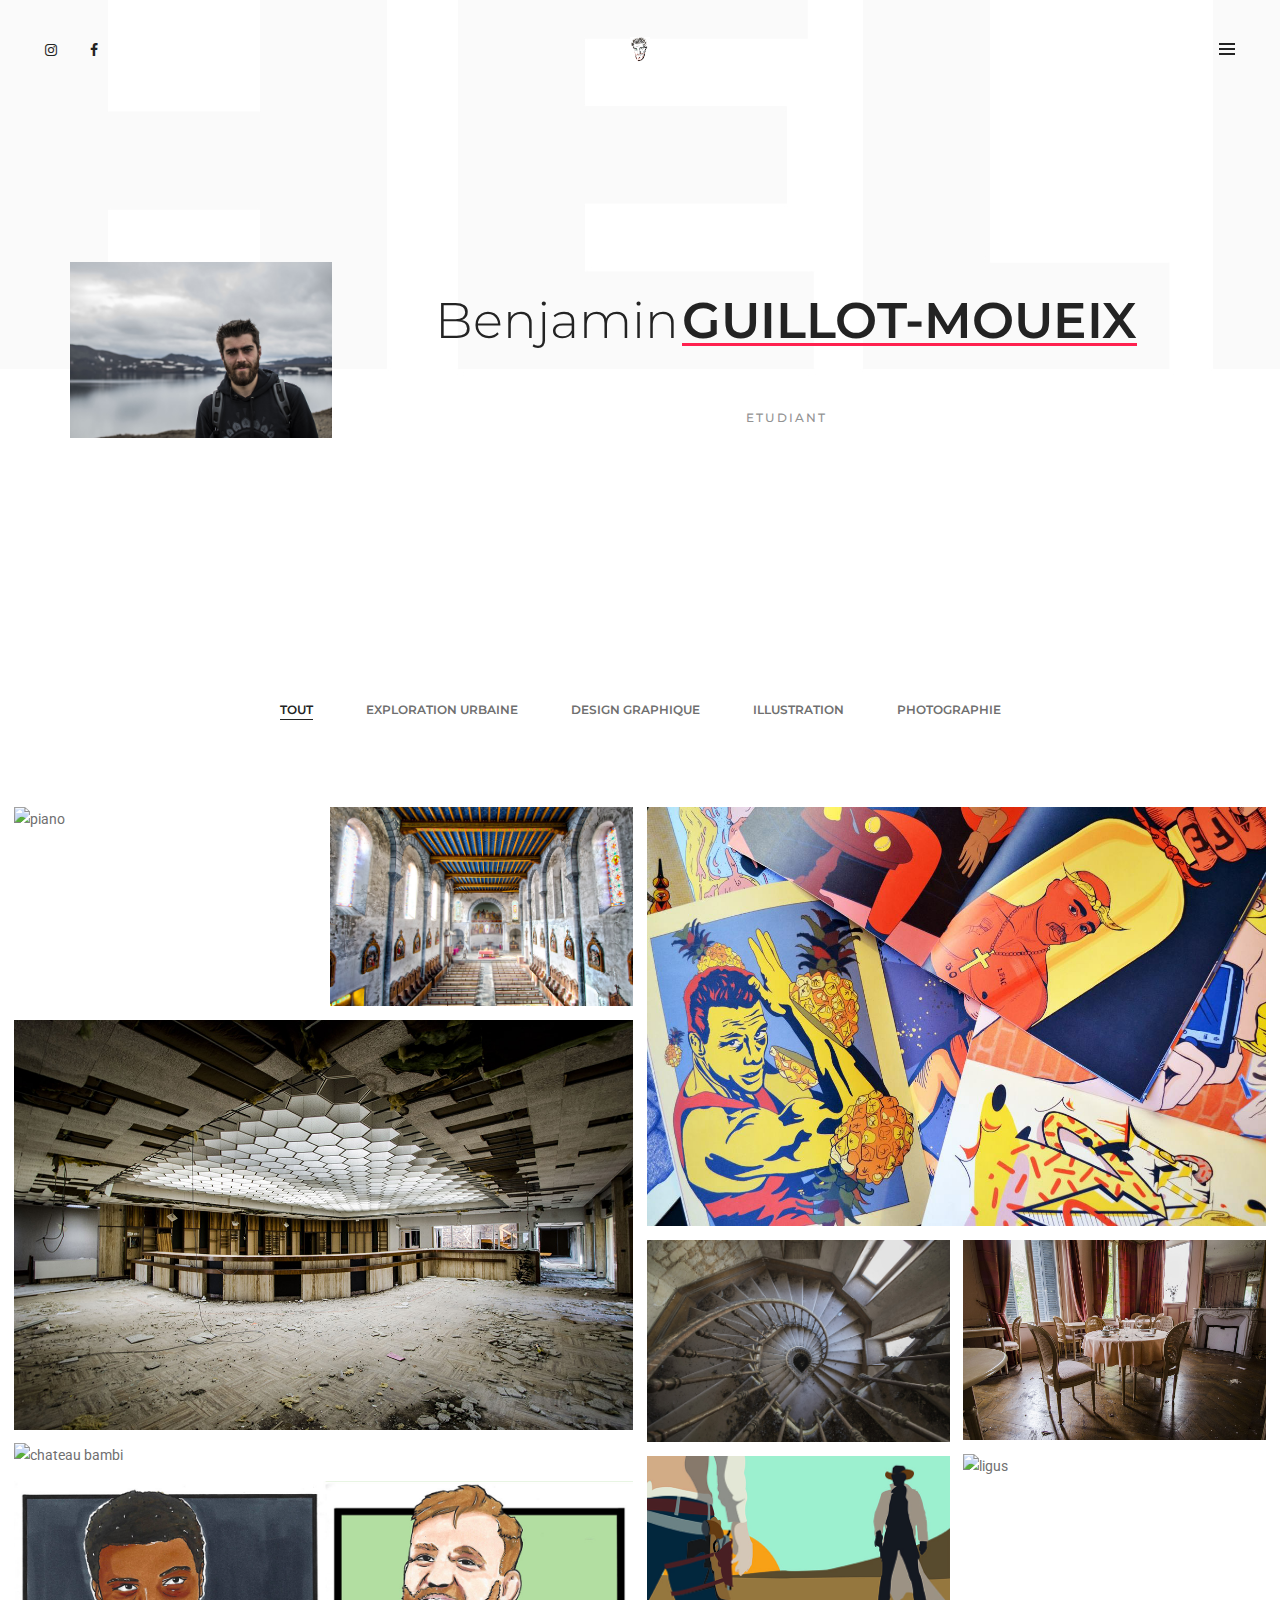
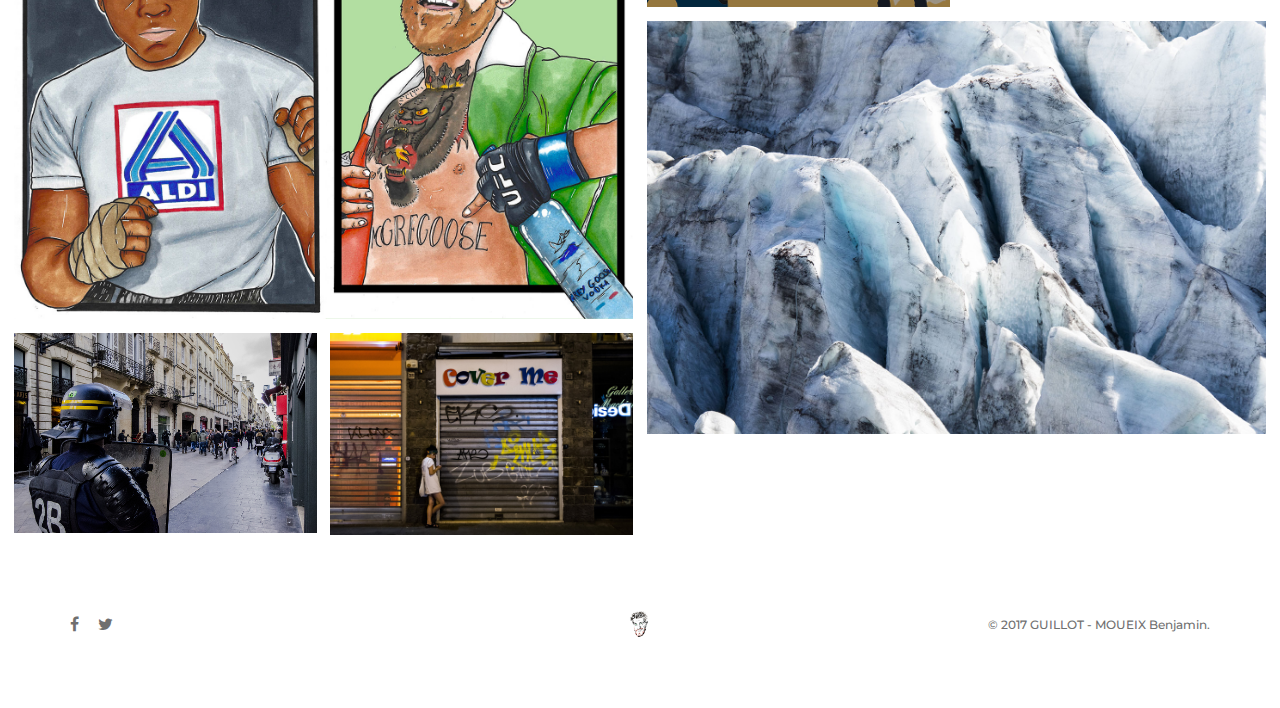
==== commit 35d8adc9: "Link_16/03/18" ====
--- a/index.html
+++ b/index.html
@@ -135,7 +135,8 @@
                     </div>
                     <div class="col-md-9 col-sm-9 col-xs-12 display-table one-third-screen md-height-350px sm-height-500px xs-height-auto text-center wow bounceInRight xs-height-auto">
                         <div class="display-table-cell vertical-align-middle">
-                            <div class="font-weight-300 alt-font title-large text-extra-dark-gray display-inline-block vertical-align-bottom margin-auto">Benjamin<span class="font-weight-600 text-bold-underline position-relative">GUILLOT-MOUEIX</span></div>
+                          <div class="font-weight-300 alt-font title-large text-extra-dark-gray display-inline-block vertical-align-bottom margin-auto">Benjamin</div>
+                            <div class="font-weight-300 alt-font title-large text-extra-dark-gray display-inline-block vertical-align-bottom margin-auto"><span class="font-weight-600 text-bold-underline position-relative">GUILLOT-MOUEIX</span></div>
                             <div class="text-medium-gray text-small text-uppercase margin-40px-top letter-spacing-2 alt-font xs-margin-10px-top">Etudiant</div>
                         </div>
                     </div>
@@ -223,7 +224,7 @@
                                 <!-- end portfolio item -->
                                 <!-- start portfolio item -->
                                 <li class="grid-item grid-item-double explo">
-                                    <a href="single-project-page-04.html">
+                                    <a href="banque.html">
                                         <figure>
                                             <div class="portfolio-img"><img src="imgs/banque/1.jpg" alt="banque"/></div>
                                             <figcaption>
@@ -243,7 +244,7 @@
                                 <li class="grid-item explo" data-wow-delay="0.2s">
                                     <a href="aram.html">
                                         <figure>
-                                            <div class="portfolio-img"><img src="imgs/aram/aram.jpg" alt="aram"/></div>
+                                            <div class="portfolio-img"><img src="imgs/aram/5.jpg" alt="aram"/></div>
                                             <figcaption>
                                                 <div class="portfolio-hover-main">
                                                     <div class="portfolio-hover-box vertical-align-middle">
@@ -277,7 +278,7 @@
                                 <!-- end portfolio item -->
                                 <!-- start portfolio item -->
                                 <li class="grid-item grid-item-double explo">
-                                    <a href="single-project-page-07.html">
+                                    <a href="bambi.html">
                                         <figure>
                                             <div class="portfolio-img"><img src="imgs/bambi/2.jpg" alt="chateau bambi"/></div>
                                             <figcaption>
@@ -374,6 +375,24 @@
                                                     <div class="portfolio-hover-box vertical-align-middle">
                                                         <div class="portfolio-icon alt-font font-weight-600 icon-medium">+</div>
                                                         <span class="text-extra-large alt-font text-extra-dark-gray margin-5px-bottom">Manifestation</span>
+                                                        <p class="no-letter-spacing text-small no-margin-bottom text-medium-gray">Photographies</p>
+                                                    </div>
+                                                </div>
+                                            </figcaption>
+                                        </figure>
+                                    </a>
+                                </li>
+                                <!-- end portfolio item -->
+                                <!-- start portfolio item -->
+                                <li class="grid-item illu">
+                                    <a href="rue.html">
+                                        <figure>
+                                            <div class="portfolio-img"><img src="imgs/rue/4.jpg" alt="Photo de rue cover me"/></div>
+                                            <figcaption>
+                                                <div class="portfolio-hover-main">
+                                                    <div class="portfolio-hover-box vertical-align-middle">
+                                                        <div class="portfolio-icon alt-font font-weight-600 icon-medium">+</div>
+                                                        <span class="text-extra-large alt-font text-extra-dark-gray margin-5px-bottom">Rue</span>
                                                         <p class="no-letter-spacing text-small no-margin-bottom text-medium-gray">Photographies</p>
                                                     </div>
                                                 </div>
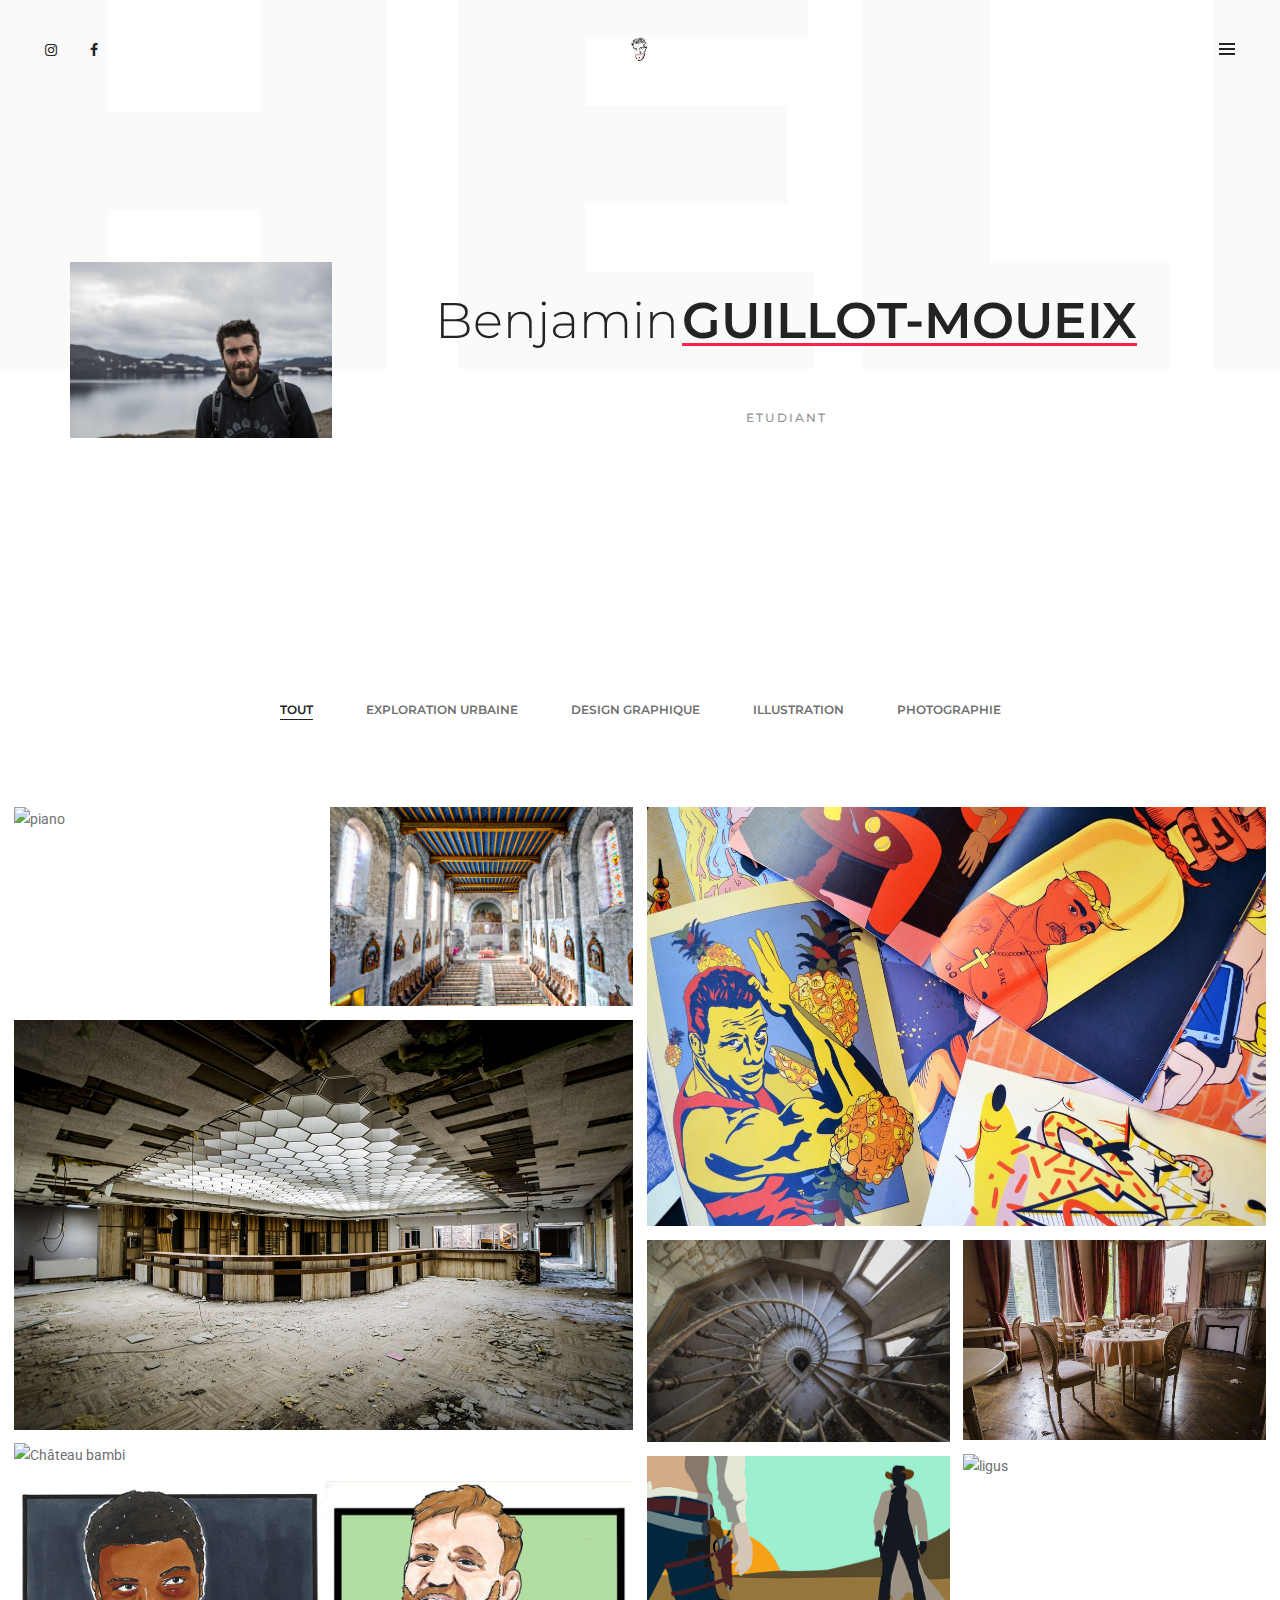
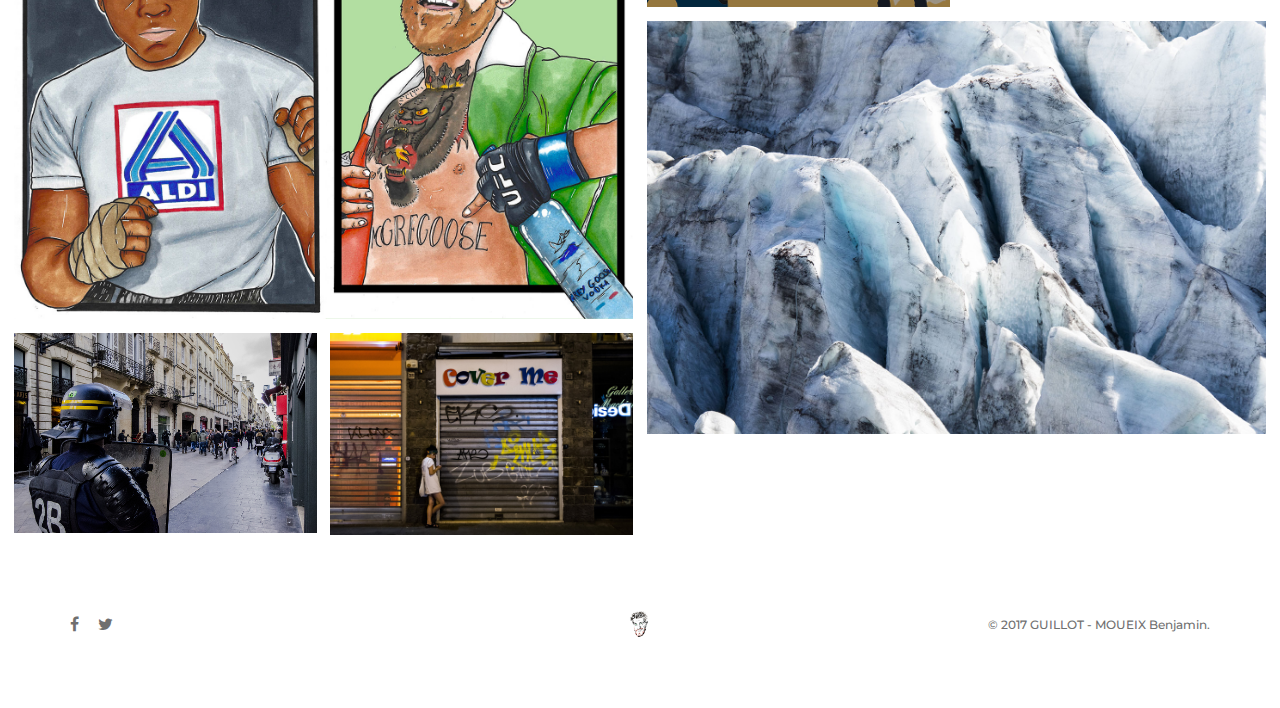
==== commit 52a1f38f: "Château_debut_illu" ====
--- a/index.html
+++ b/index.html
@@ -177,7 +177,7 @@
                                                 <div class="portfolio-hover-main">
                                                     <div class="portfolio-hover-box vertical-align-middle">
                                                         <div class="portfolio-icon alt-font font-weight-600 icon-medium">+</div>
-                                                        <span class="text-extra-large alt-font text-extra-dark-gray margin-5px-bottom">Chateau du Pianiste</span>
+                                                        <span class="text-extra-large alt-font text-extra-dark-gray margin-5px-bottom">Château du Pianiste</span>
                                                         <p class="no-letter-spacing text-small no-margin-bottom text-medium-gray">Exploration Urbaine</p>
                                                     </div>
                                                 </div>
@@ -280,12 +280,12 @@
                                 <li class="grid-item grid-item-double explo">
                                     <a href="bambi.html">
                                         <figure>
-                                            <div class="portfolio-img"><img src="imgs/bambi/2.jpg" alt="chateau bambi"/></div>
-                                            <figcaption>
-                                                <div class="portfolio-hover-main">
-                                                    <div class="portfolio-hover-box vertical-align-middle">
-                                                        <div class="portfolio-icon alt-font font-weight-600 icon-medium">+</div>
-                                                        <span class="text-extra-large alt-font text-extra-dark-gray margin-5px-bottom">Chateau Bambi</span>
+                                            <div class="portfolio-img"><img src="imgs/bambi/2.jpg" alt="Château bambi"/></div>
+                                            <figcaption>
+                                                <div class="portfolio-hover-main">
+                                                    <div class="portfolio-hover-box vertical-align-middle">
+                                                        <div class="portfolio-icon alt-font font-weight-600 icon-medium">+</div>
+                                                        <span class="text-extra-large alt-font text-extra-dark-gray margin-5px-bottom">Château Bambi</span>
                                                         <p class="no-letter-spacing text-small no-margin-bottom text-medium-gray">Exploration Urbaine</p>
                                                     </div>
                                                 </div>
@@ -366,7 +366,7 @@
                                 </li>
                                 <!-- end portfolio item -->
                                 <!-- start  portfolio item -->
-                                <li class="grid-item illu" data-wow-delay="0.4s">
+                                <li class="grid-item photo" data-wow-delay="0.4s">
                                     <a href="manif.html">
                                         <figure>
                                             <div class="portfolio-img"><img src="imgs/manif/5.jpg" alt="manifestation bordeaux"/></div>
@@ -384,7 +384,7 @@
                                 </li>
                                 <!-- end portfolio item -->
                                 <!-- start portfolio item -->
-                                <li class="grid-item illu">
+                                <li class="grid-item photo">
                                     <a href="rue.html">
                                         <figure>
                                             <div class="portfolio-img"><img src="imgs/rue/4.jpg" alt="Photo de rue cover me"/></div>
